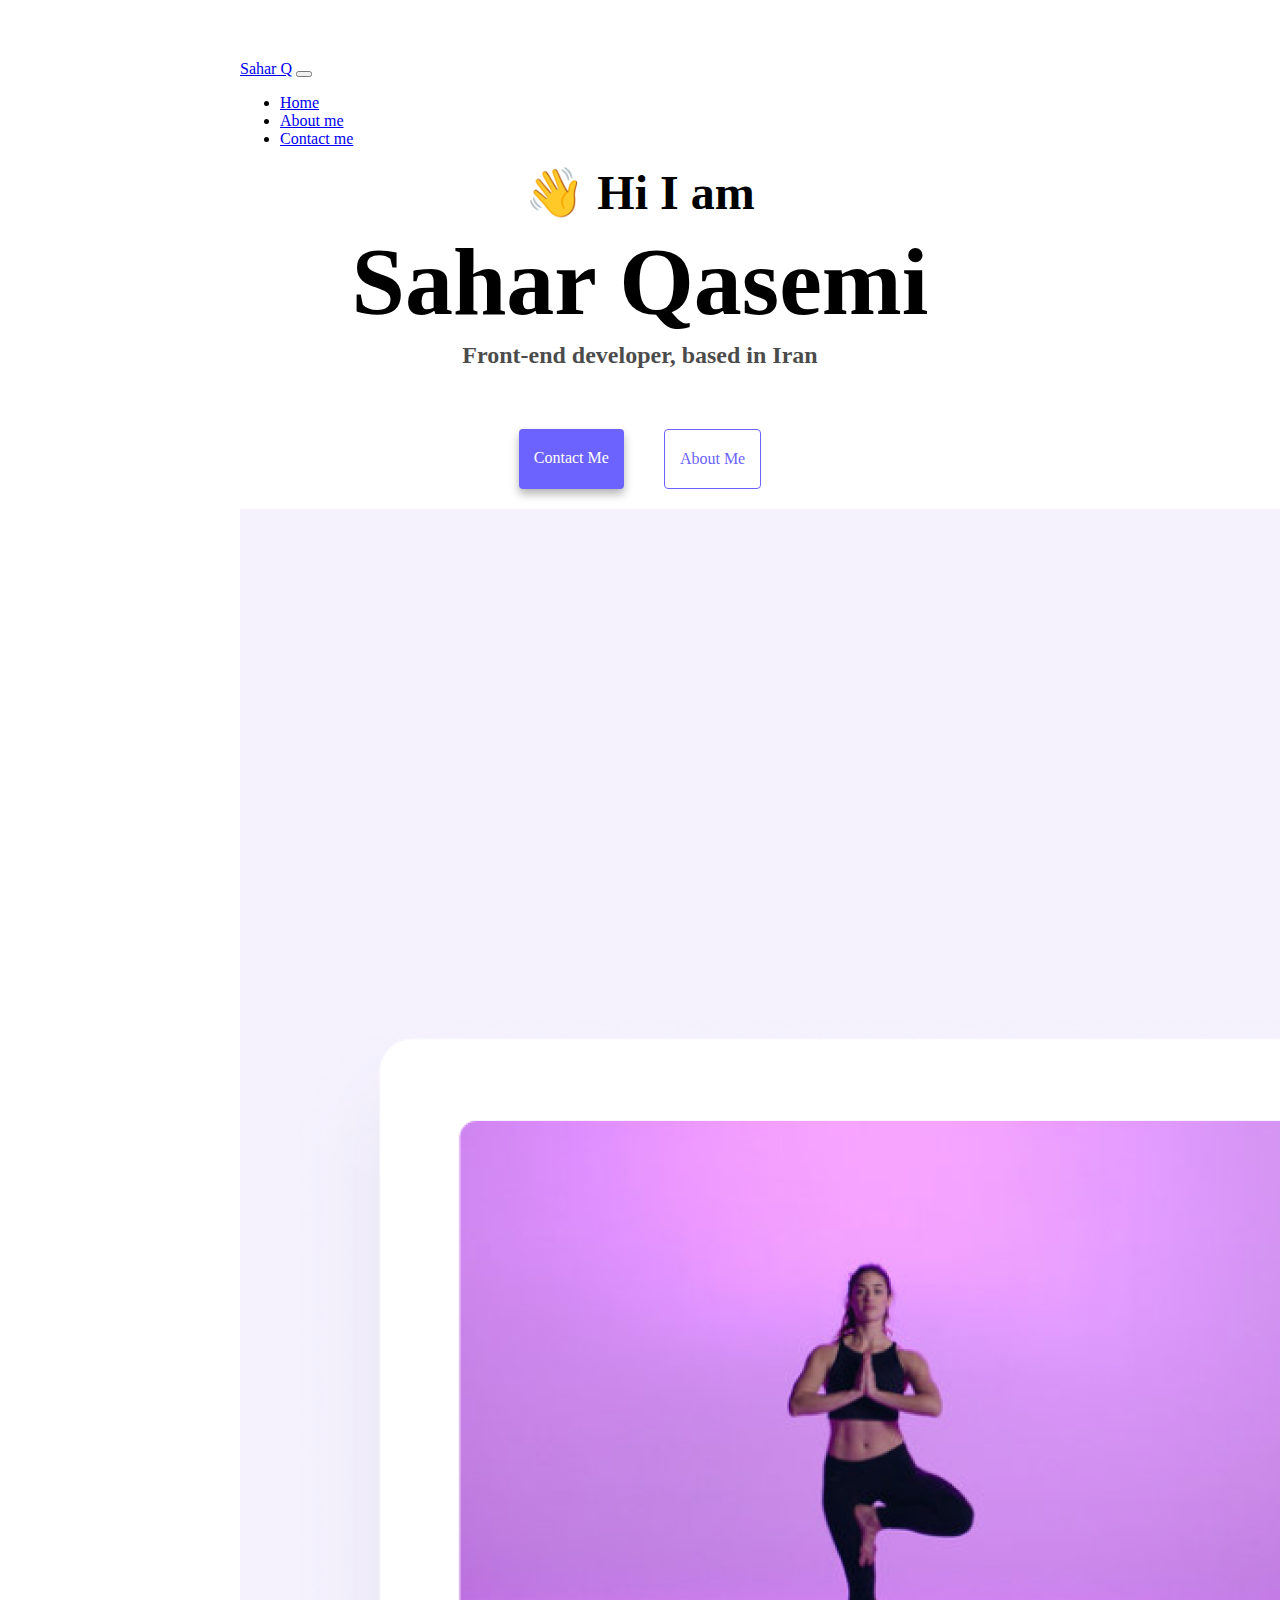
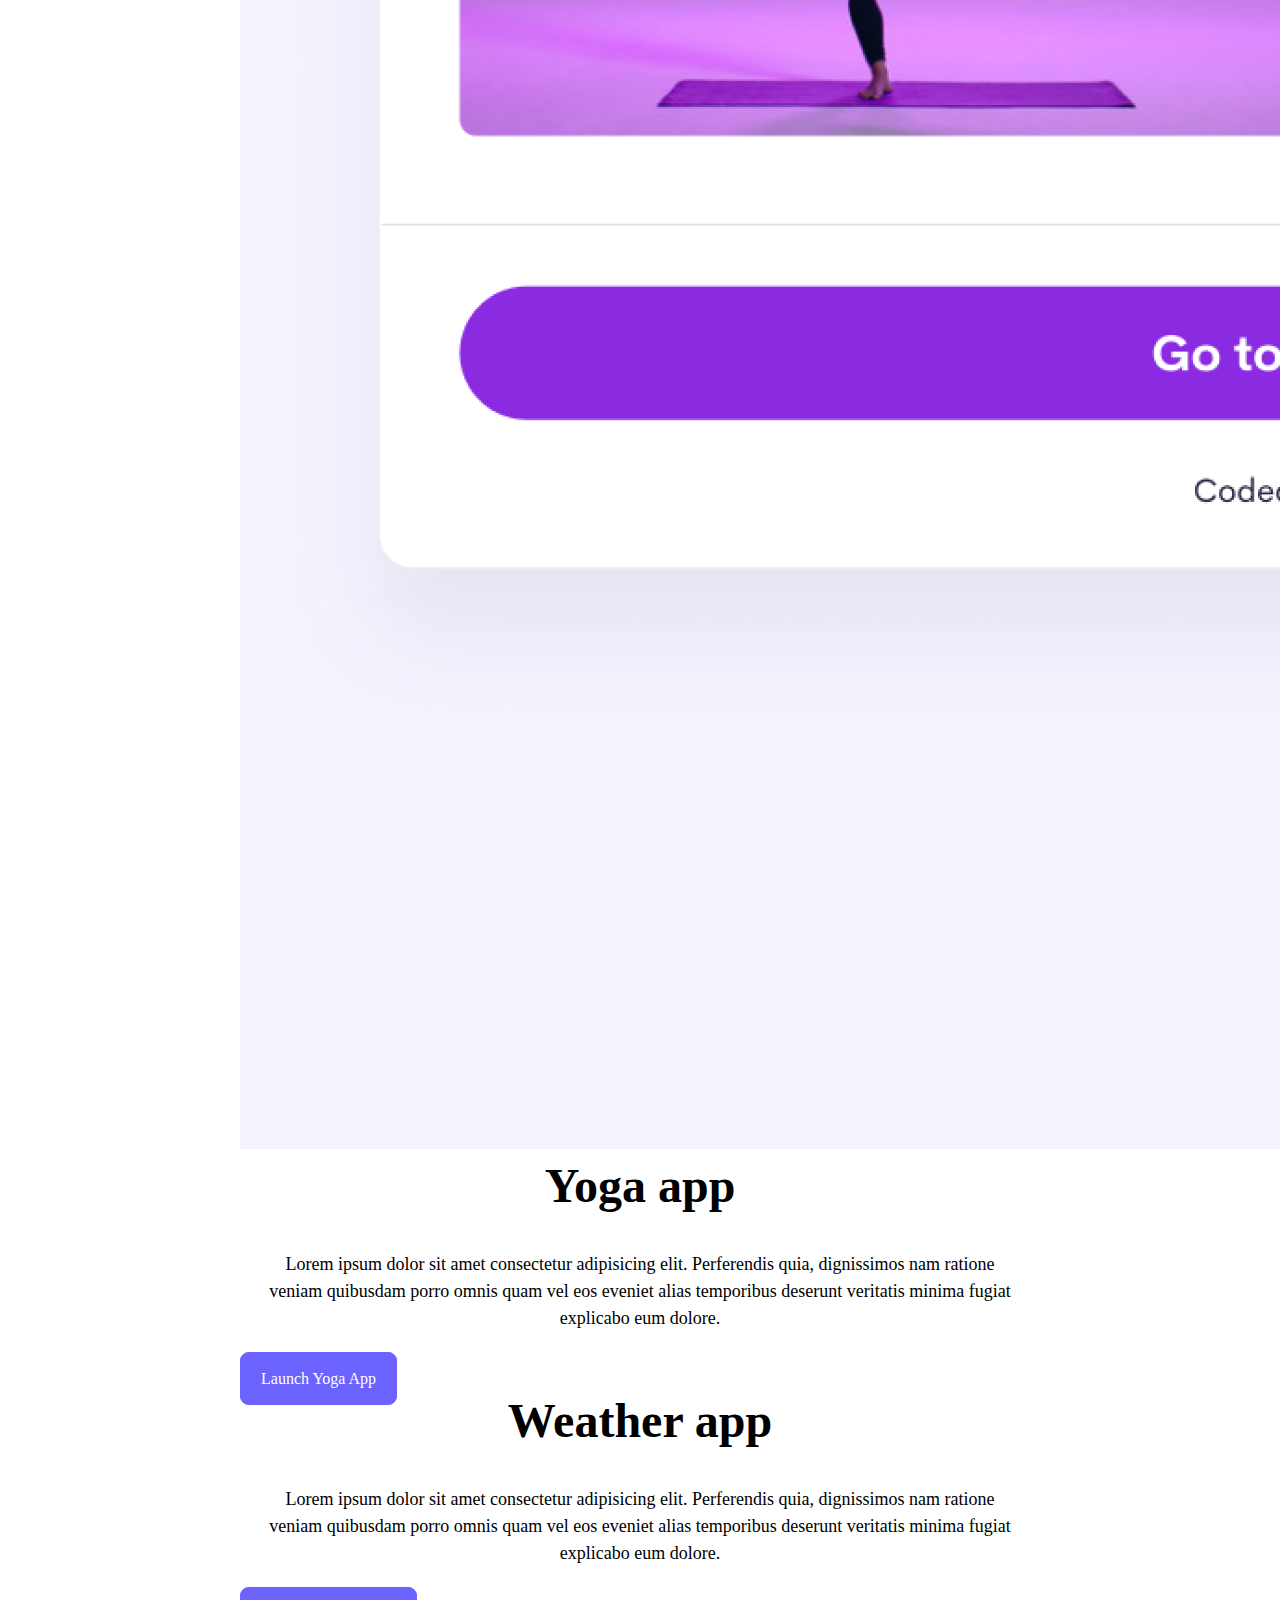
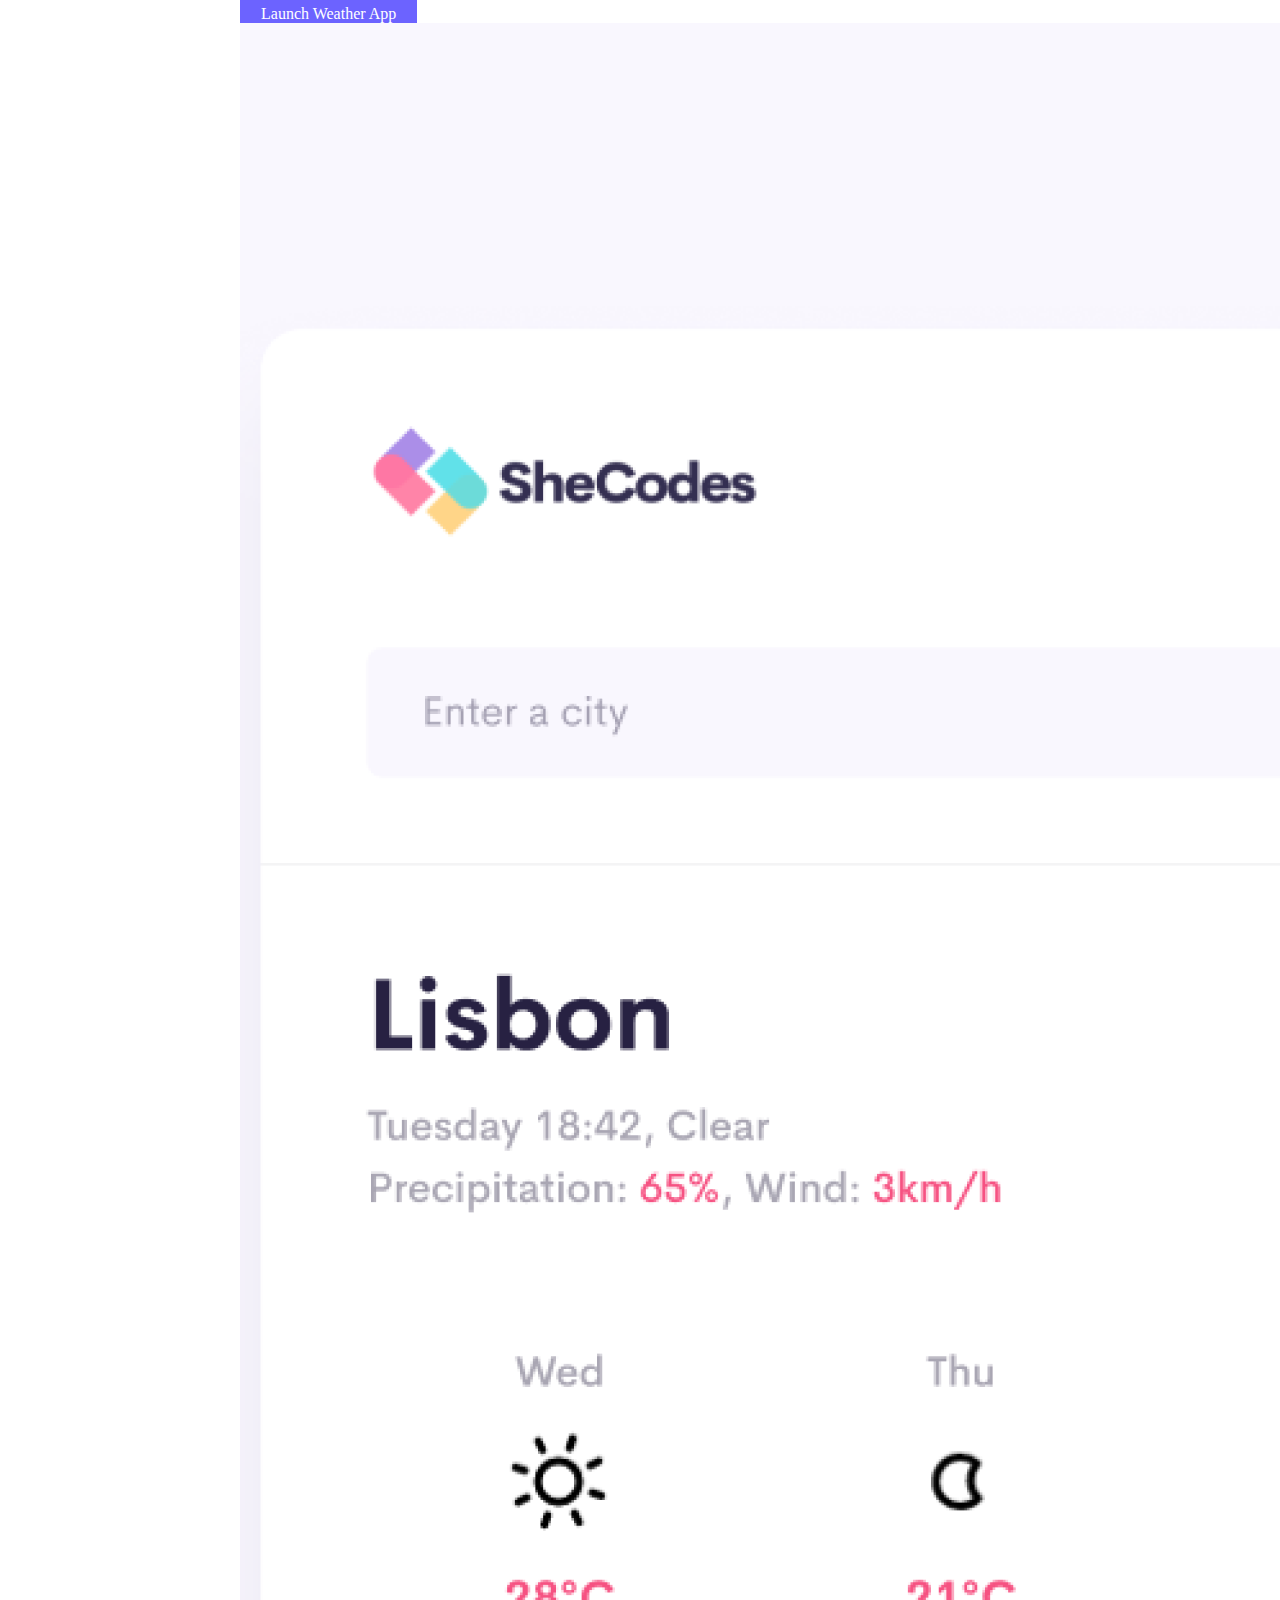
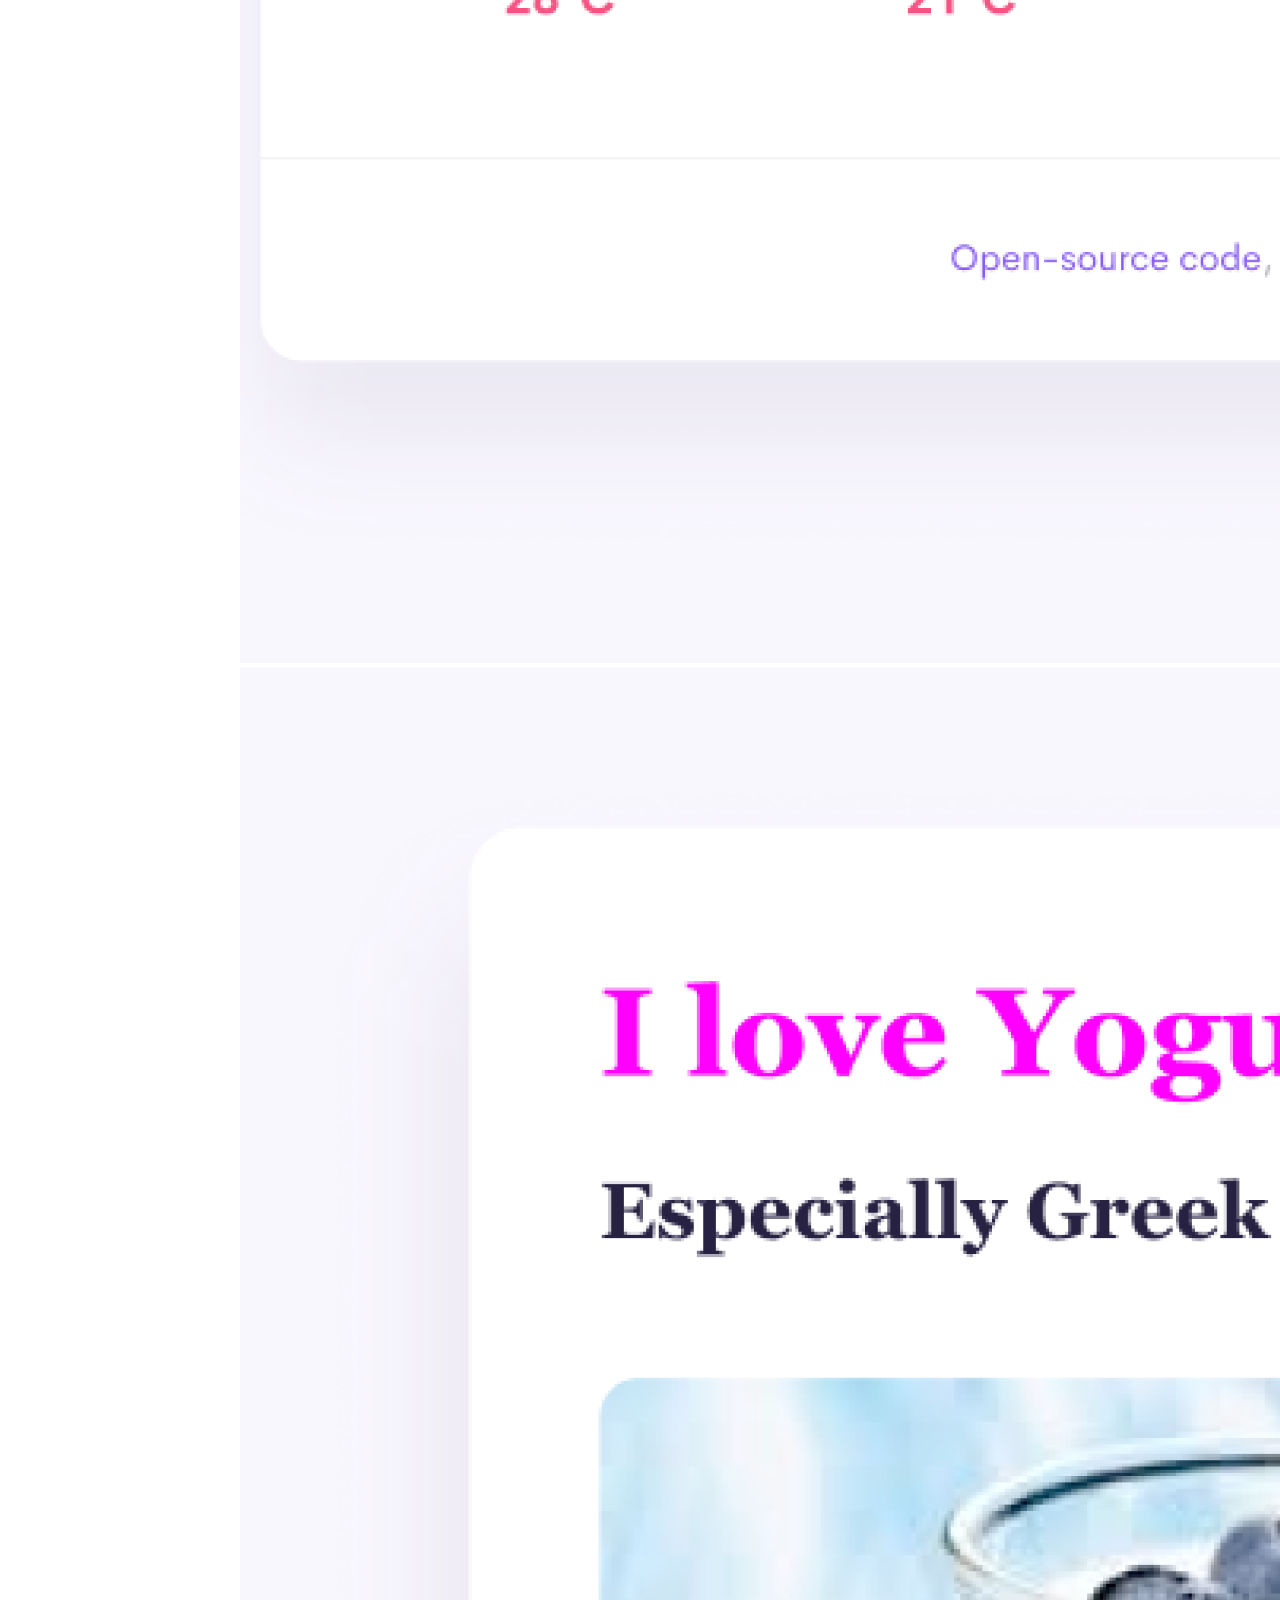
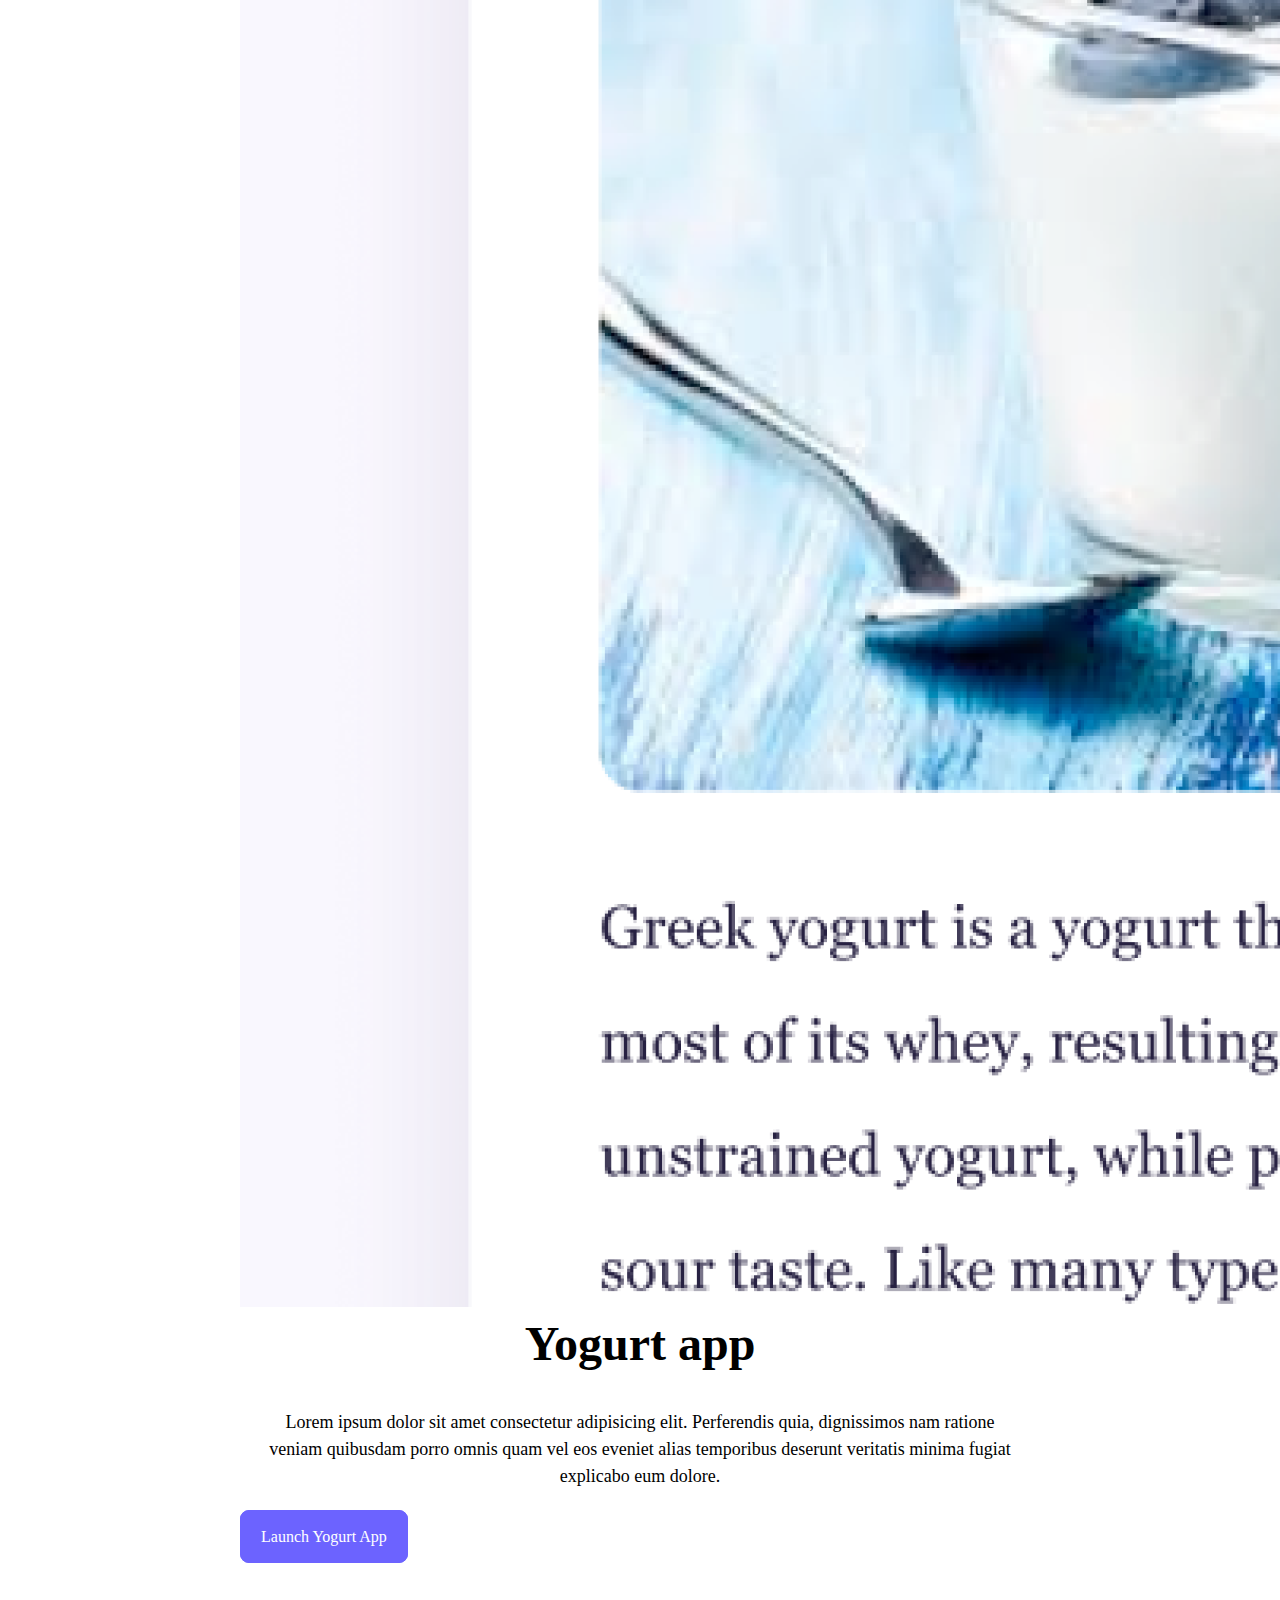
==== index.html @ ab19a379 "craete html and css pages" ====
<!DOCTYPE html>
<html lang="en">
  <head>
    <meta charset="UTF-8" />
    <meta http-equiv="X-UA-Compatible" content="IE=edge" />
    <meta name="viewport" content="width=device-width, initial-scale=1.0" />
    <title>[Your name]</title>
    <link
      href="https://cdn.jsdelivr.net/npm/bootstrap@5.3.0-alpha3/dist/css/bootstrap.min.css"
      rel="stylesheet"
      integrity="sha384-KK94CHFLLe+nY2dmCWGMq91rCGa5gtU4mk92HdvYe+M/SXH301p5ILy+dN9+nJOZ"
      crossorigin="anonymous"
    />
    <link rel="stylesheet" href="src/style.css" />
    <script src="https://cdn.jsdelivr.net/npm/bootstrap@5.3.0-alpha3/dist/js/bootstrap.bundle.min.js"></script>
  </head>
  <body>
    <nav class="navbar navbar-expand-lg navbar-light bg-light fixed-top">
      <div class="container">
        <a class="navbar-brand" href="index.html">Sahar Q</a>
        <button
          class="navbar-toggler"
          type="button"
          data-bs-toggle="collapse"
          data-bs-target="#navbarNav"
          aria-controls="navbarNav"
          aria-expanded="false"
          aria-label="Toggle navigation"
        >
          <span class="navbar-toggler-icon"></span>
        </button>
        <div class="collapse navbar-collapse" id="navbarNav">
          <ul class="navbar-nav">
            <li class="nav-item">
              <a class="nav-link active" aria-current="page" href="index.html"
                >Home</a
              >
            </li>
            <li class="nav-item">
              <a class="nav-link" href="about.html">About me</a>
            </li>
            <li class="nav-item">
              <a class="nav-link" href="about.html#contact">Contact me</a>
            </li>
          </ul>
        </div>
      </div>
    </nav>
    <h2>👋 Hi I am</h2>
    <h1>Sahar Qasemi</h1>
    <h3>Front-end developer, based in Iran</h3>
    <div class="navigation-links mb-4">
      <a href="about.html#contact" class="contact-link">Contact me</a>
      <a href="about.html" class="about-link">About me</a>
    </div>
    <div class="container">
      <div class="row">
        <div class="col-md-6">
          <img src="images/yoga.png" class="img-fluid rounded" />
        </div>
        <div class="col-md-6">
          <h2 class="mb-3">Yoga app</h2>
          <p class="text-justify">
            Lorem ipsum dolor sit amet consectetur adipisicing elit. Perferendis
            quia, dignissimos nam ratione veniam quibusdam porro omnis quam vel
            eos eveniet alias temporibus deserunt veritatis minima fugiat
            explicabo eum dolore.
          </p>
          <div class="mt-2">
            <a href="#" class="primary-link app-link">Launch Yoga App</a>
          </div>
        </div>
      </div>
      <div class="row mt-5">
        <div class="col-md-6">
          <h2 class="mb-3">Weather app</h2>
          <p class="text-justify">
            Lorem ipsum dolor sit amet consectetur adipisicing elit. Perferendis
            quia, dignissimos nam ratione veniam quibusdam porro omnis quam vel
            eos eveniet alias temporibus deserunt veritatis minima fugiat
            explicabo eum dolore.
          </p>
          <div class="mb-5 mt-5">
            <a href="#" class="primary-link app-link">Launch Weather App</a>
          </div>
        </div>
        <div class="col-md-6">
          <img src="images/weather.png" class="img-fluid rounded" />
        </div>
      </div>
      <div class="row mt-5">
        <div class="col-md-6">
          <img src="images/yogurt.png" class="img-fluid rounded mb-3" />
        </div>
        <div class="col-md-6">
          <h2 class="mb-2">Yogurt app</h2>
          <p class="text-justify">
            Lorem ipsum dolor sit amet consectetur adipisicing elit. Perferendis
            quia, dignissimos nam ratione veniam quibusdam porro omnis quam vel
            eos eveniet alias temporibus deserunt veritatis minima fugiat
            explicabo eum dolore.
          </p>
          <div class="mt-2">
            <a href="#" class="primary-link app-link">Launch Yogurt App</a>
          </div>
        </div>
      </div>
    </div>
  </body>
</html>
---- src/style.css ----
:root {
  --primary-color: #6c63ff;
  --secondary-color: #f5f2fe;
  --box-shadow: 0 5px 10px rgba(0, 0, 0, 0.3);
  --border: 1px solid #6c63ff;
}

body {
  margin: 60px auto;
  max-width: 800px;
}

h1,
h2,
h3 {
  text-align: center;
  margin: 5px;
}

h1 {
  font-size: 96px;
}

h2 {
  font-size: 48px;
}

h3 {
  font-size: 24px;
  opacity: 0.7;
}

p {
  /* background: var(--secondary-color); */
  padding: 20px;
  border-radius: 4px;
  font-size: 18px;
  line-height: 1.5;
  text-align: center;
}

.navigation-links {
  display: flex;
  margin-top: 40px;
  justify-content: center;
}

.navigation-links a {
  margin: 20px;
  border-radius: 4px;
  padding: 20px 15px;
  text-decoration: none;
  text-transform: capitalize;
}

.contact-link {
  background: var(--primary-color);
  box-shadow: var(--box-shadow);
  color: white;
}
.contact-link:hover {
  color: #6741d9;
}

.about-link {
  color: var(--primary-color);
  border: 1px solid var(--primary-color);
}

.homepage-link {
  color: var(--primary-color);
  text-align: center;
  display: block;
}

.about-paragraphs {
  display: flex;
  margin: 30px 0;
}

.about-paragraphs p {
  margin: 10px;
}

.email-link {
  display: flex;
  justify-content: center;
  color: var(--primary-color);
  font-size: 28px;
  text-decoration: none;
}

.email-link:hover {
  text-decoration: underline;
}

.app-link {
  background-color: var(--primary-color);
  border: var(--border);
  border-radius: 9px;
  color: #fff;
  padding: 17px 20px;
  text-decoration: none;
}
.app-link:hover {
  color: #6741d9;
}
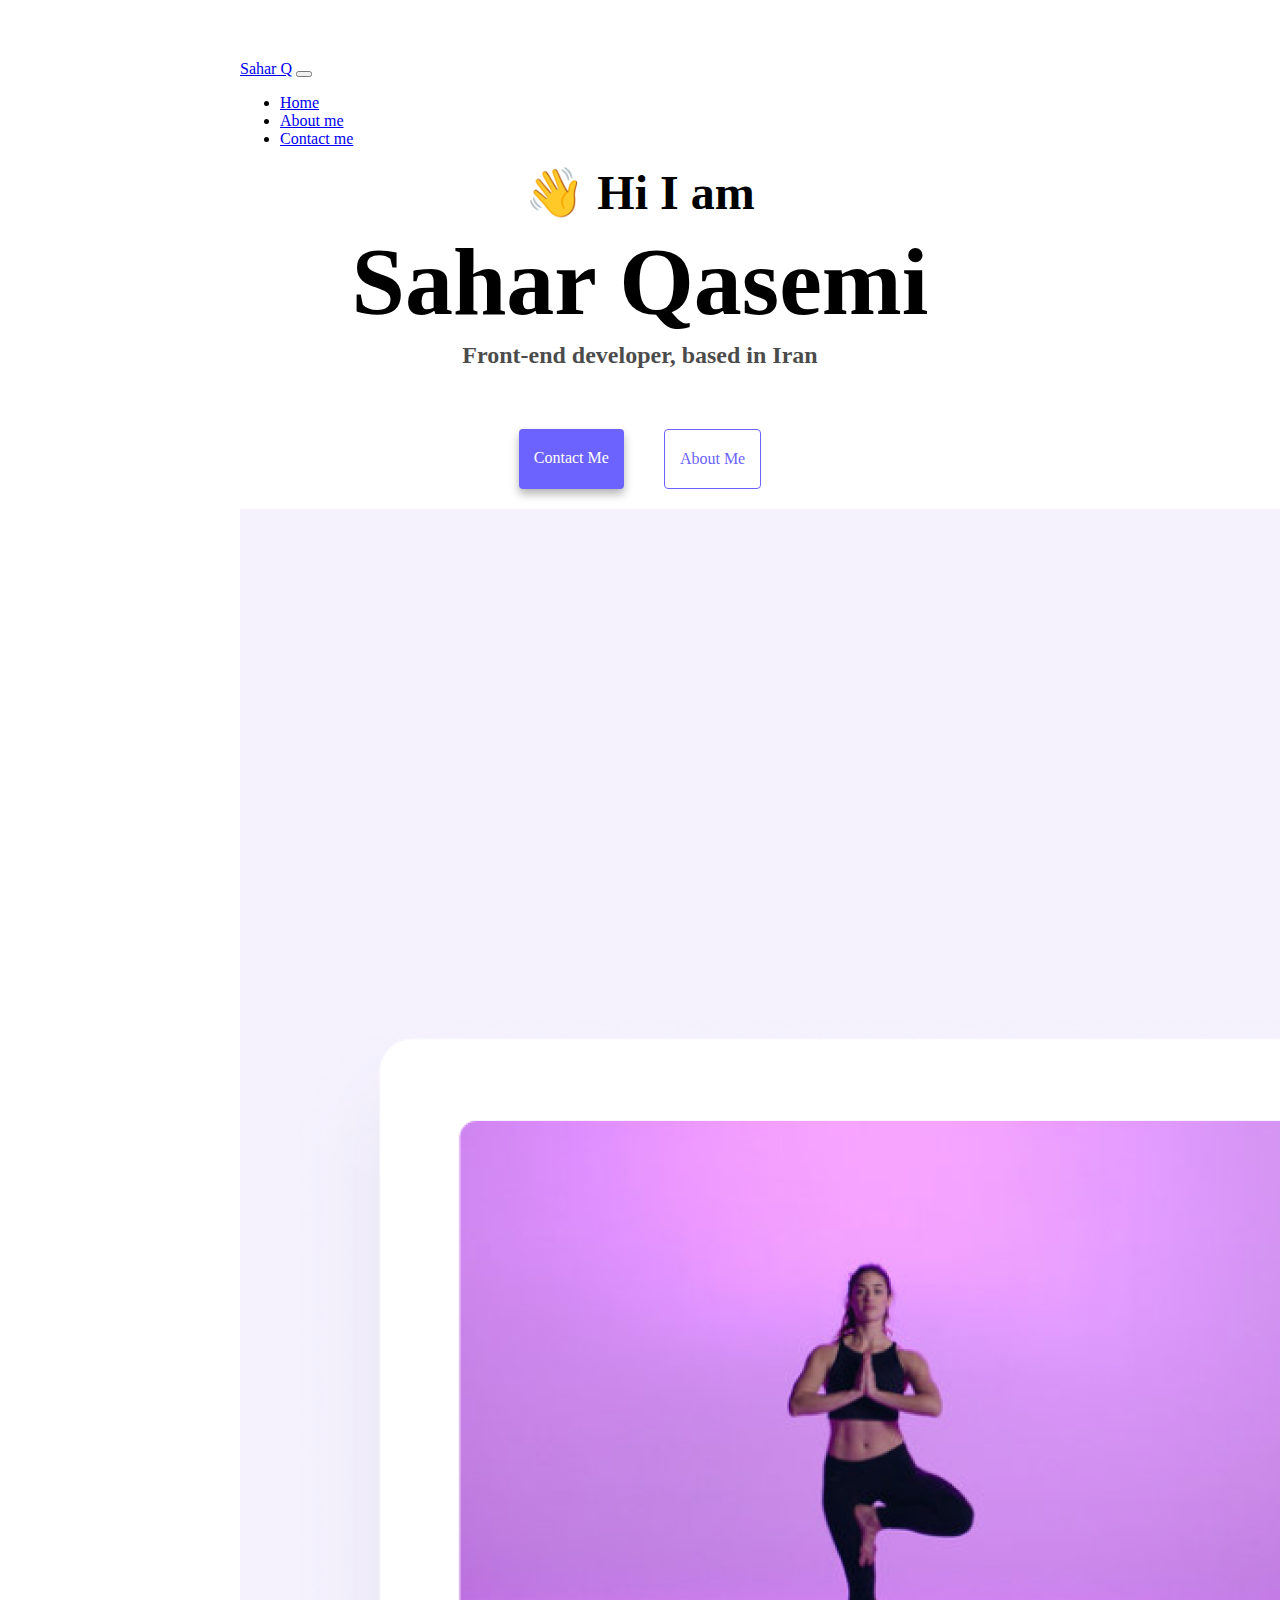
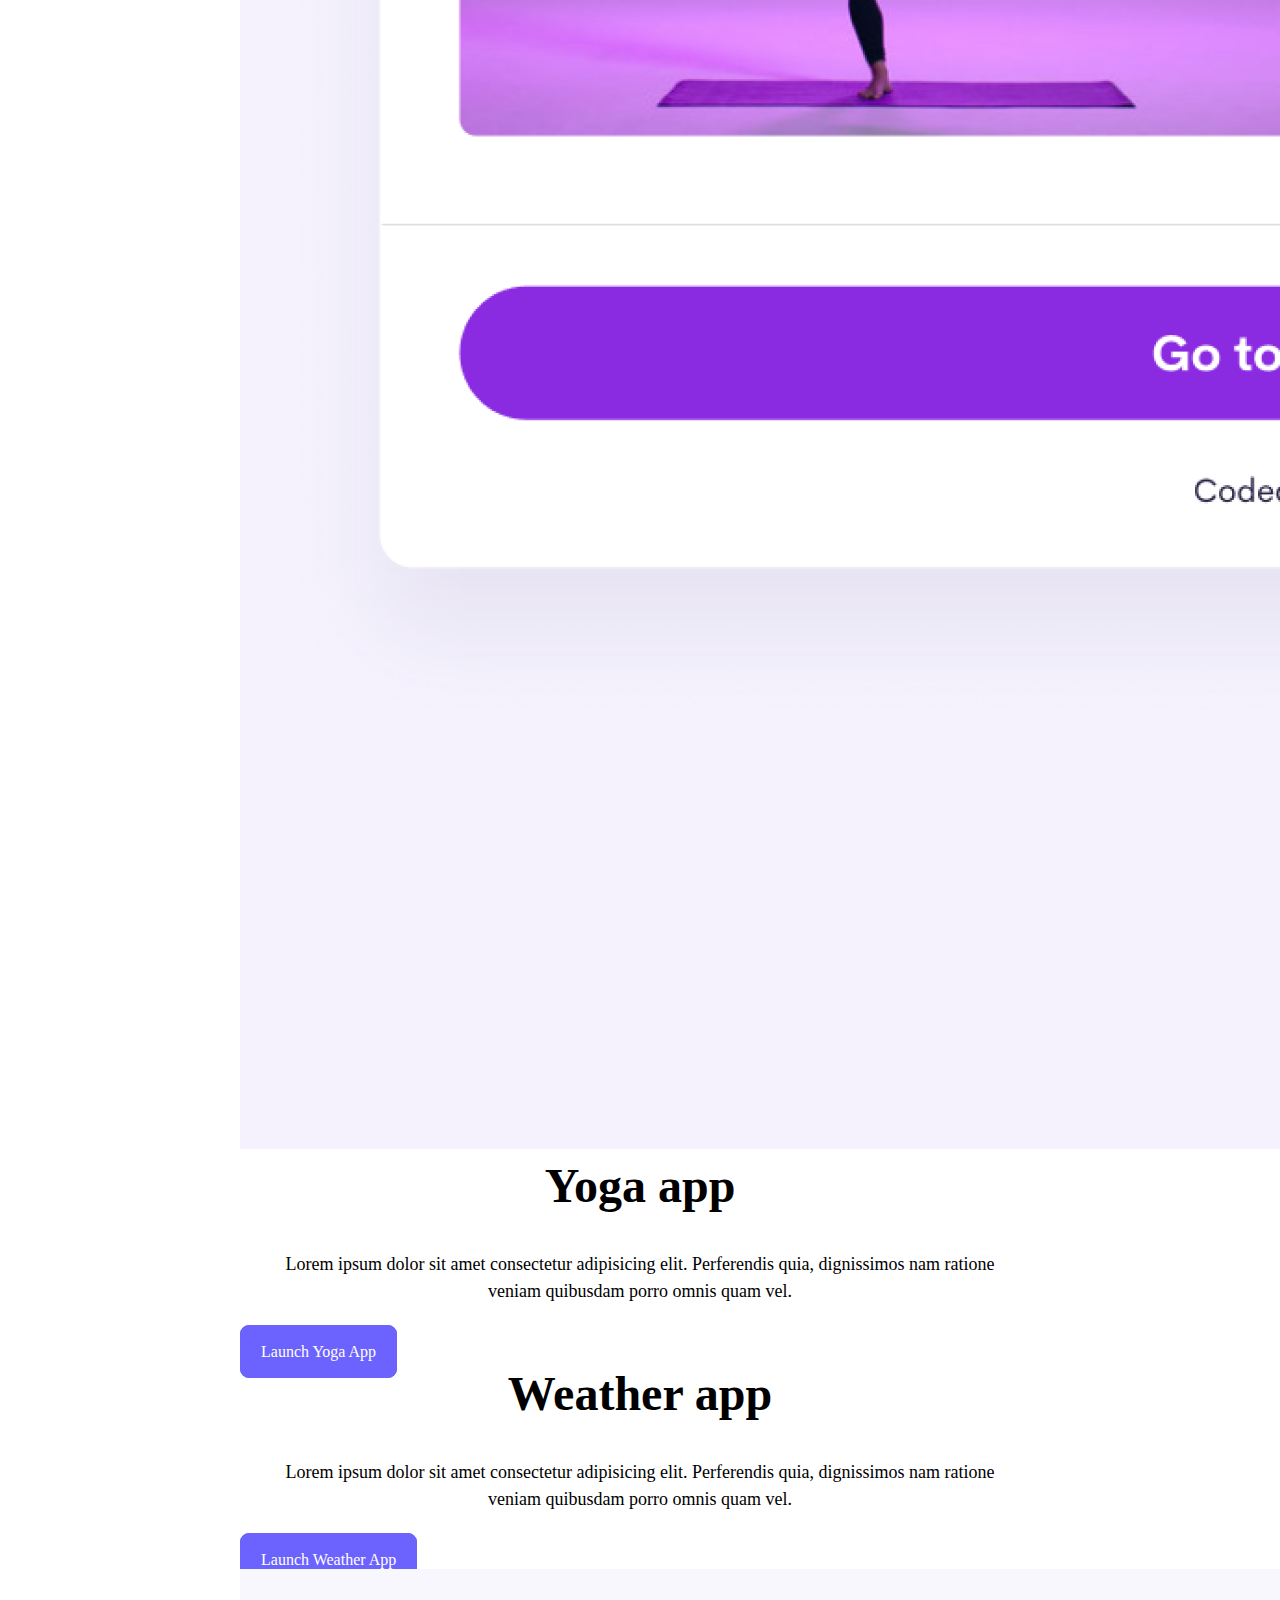
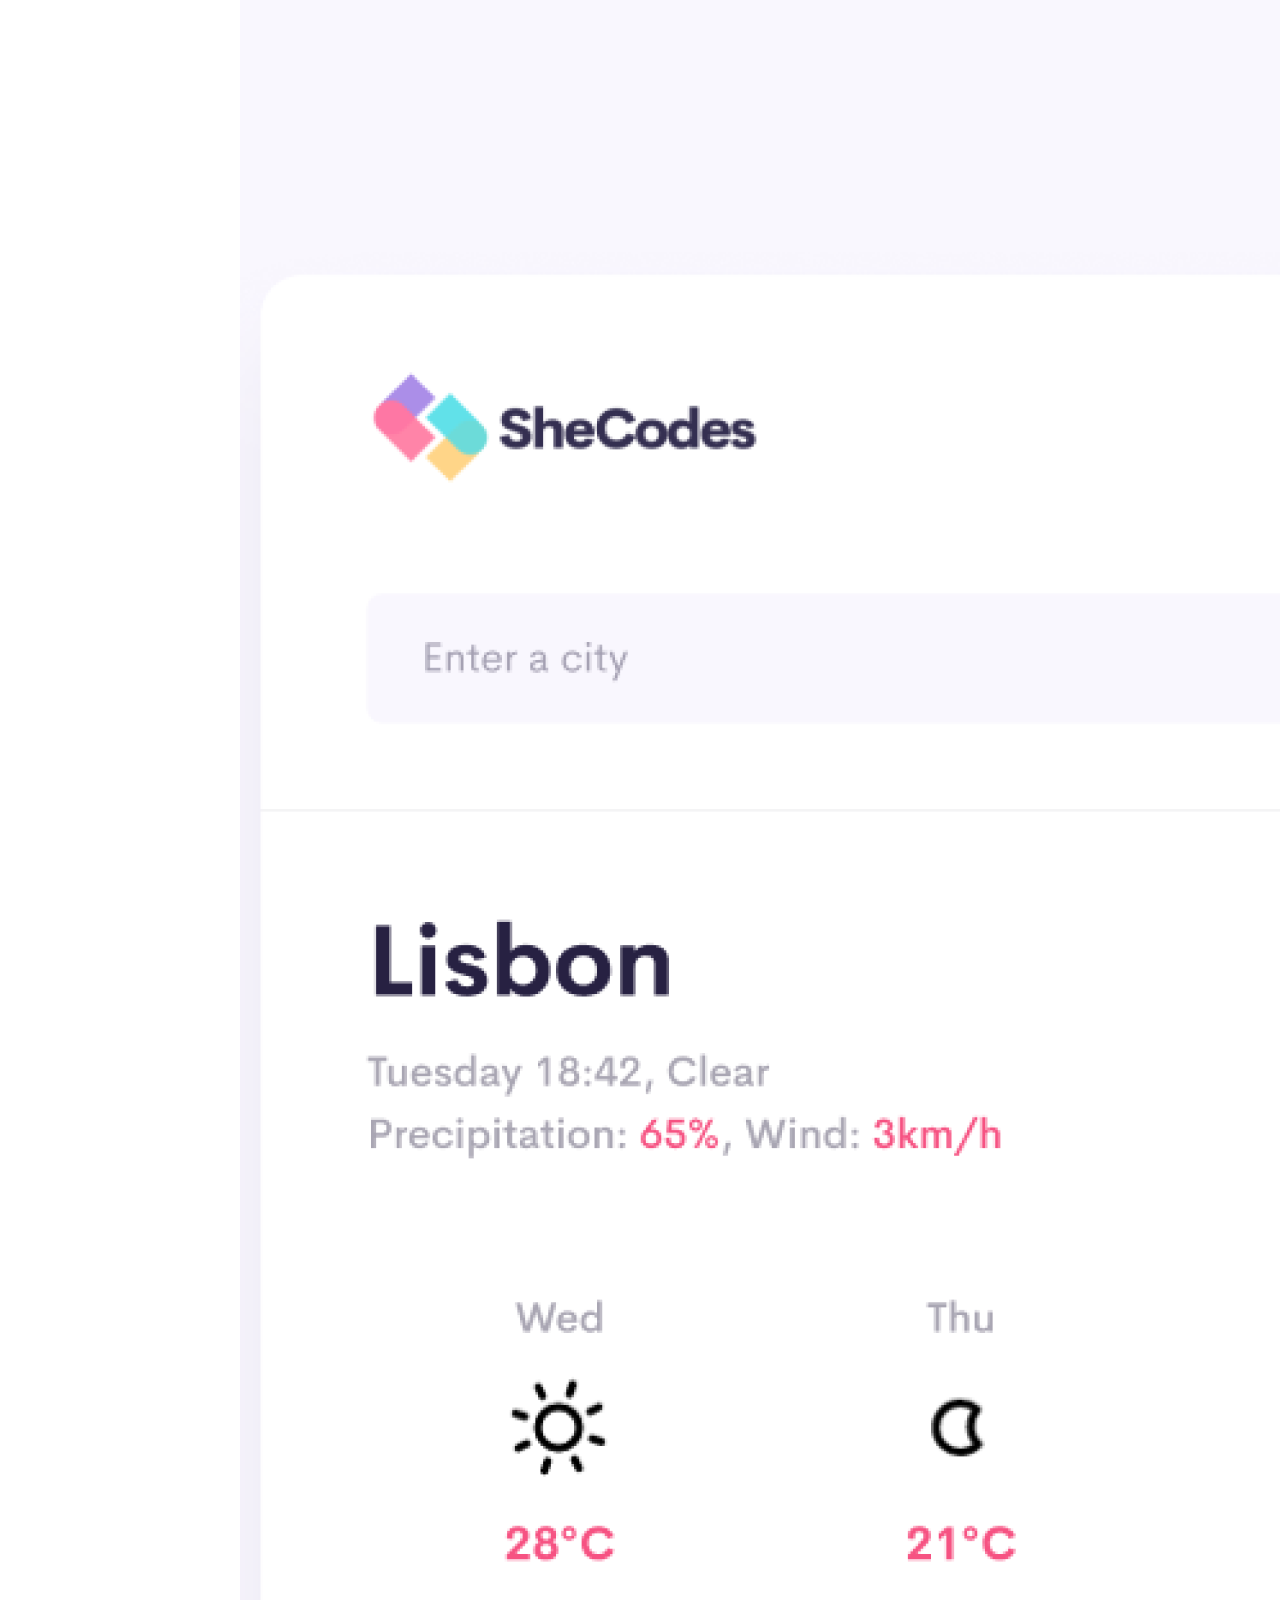
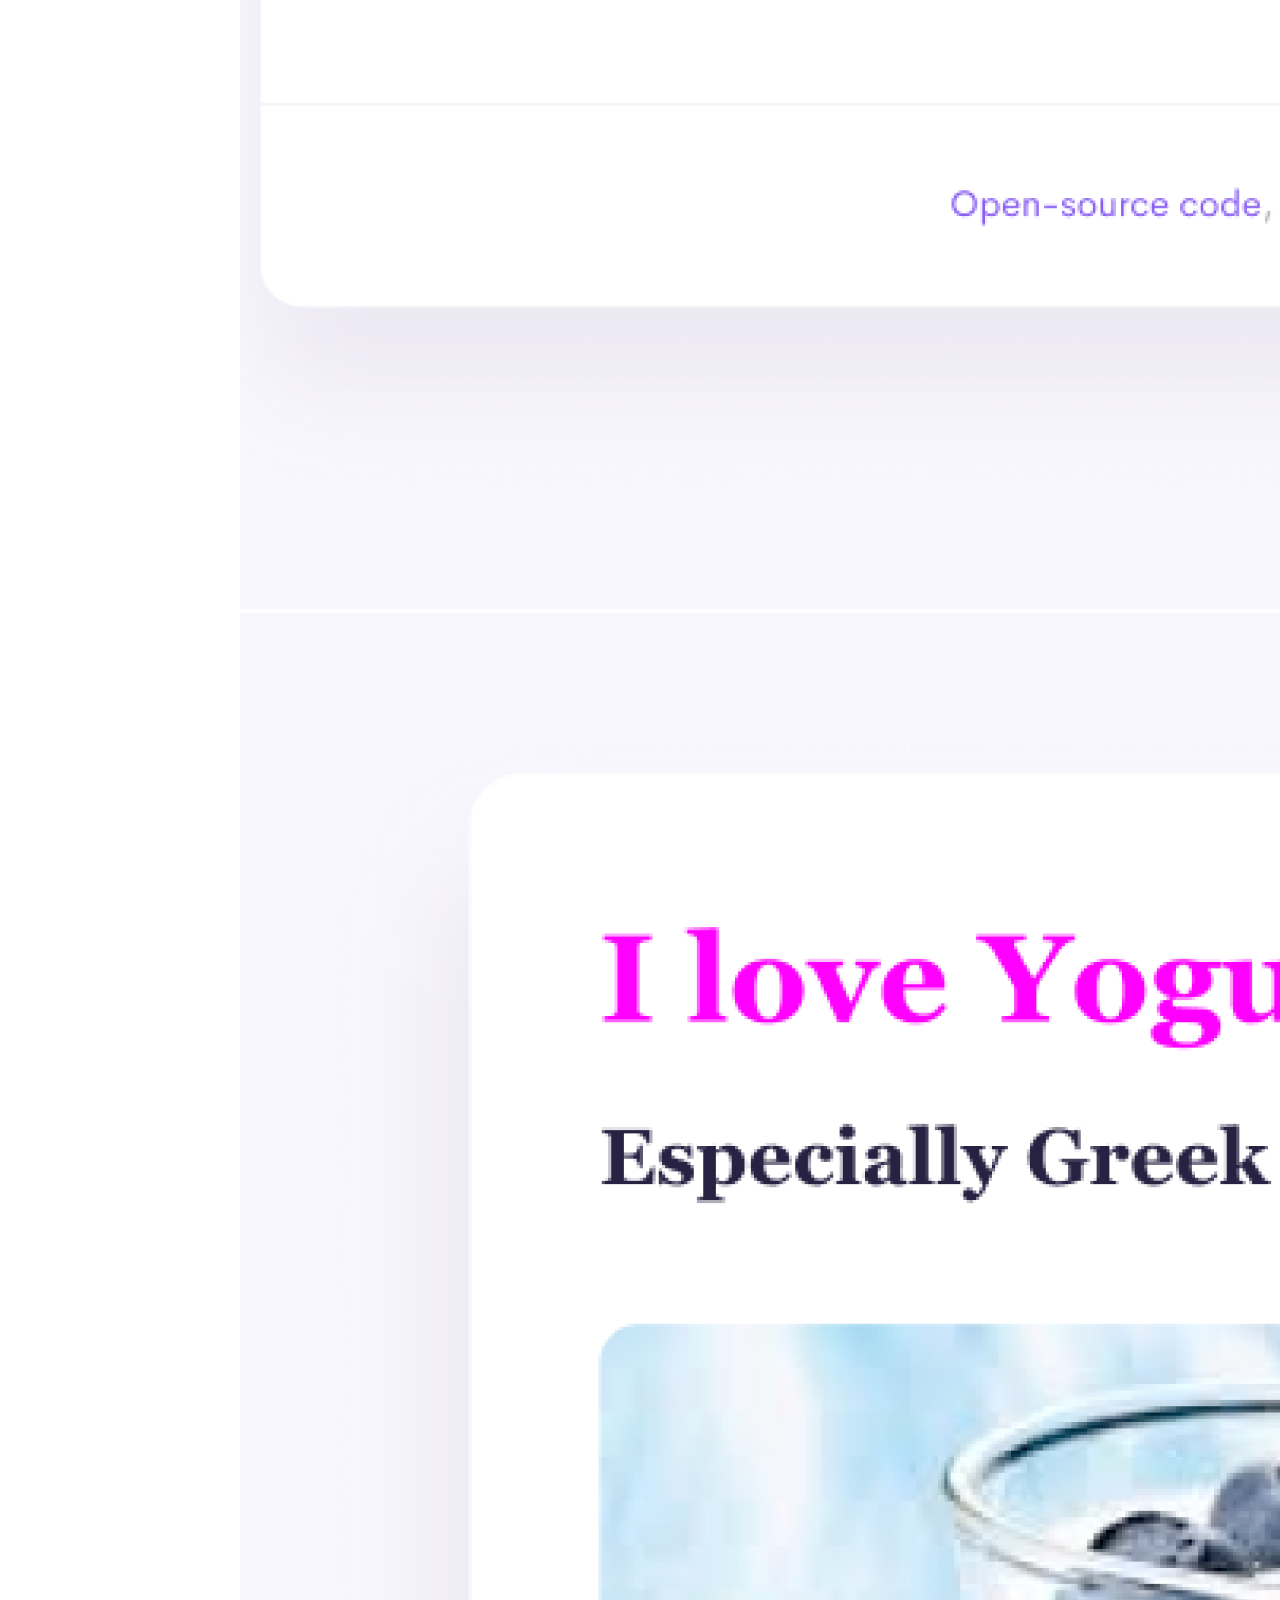
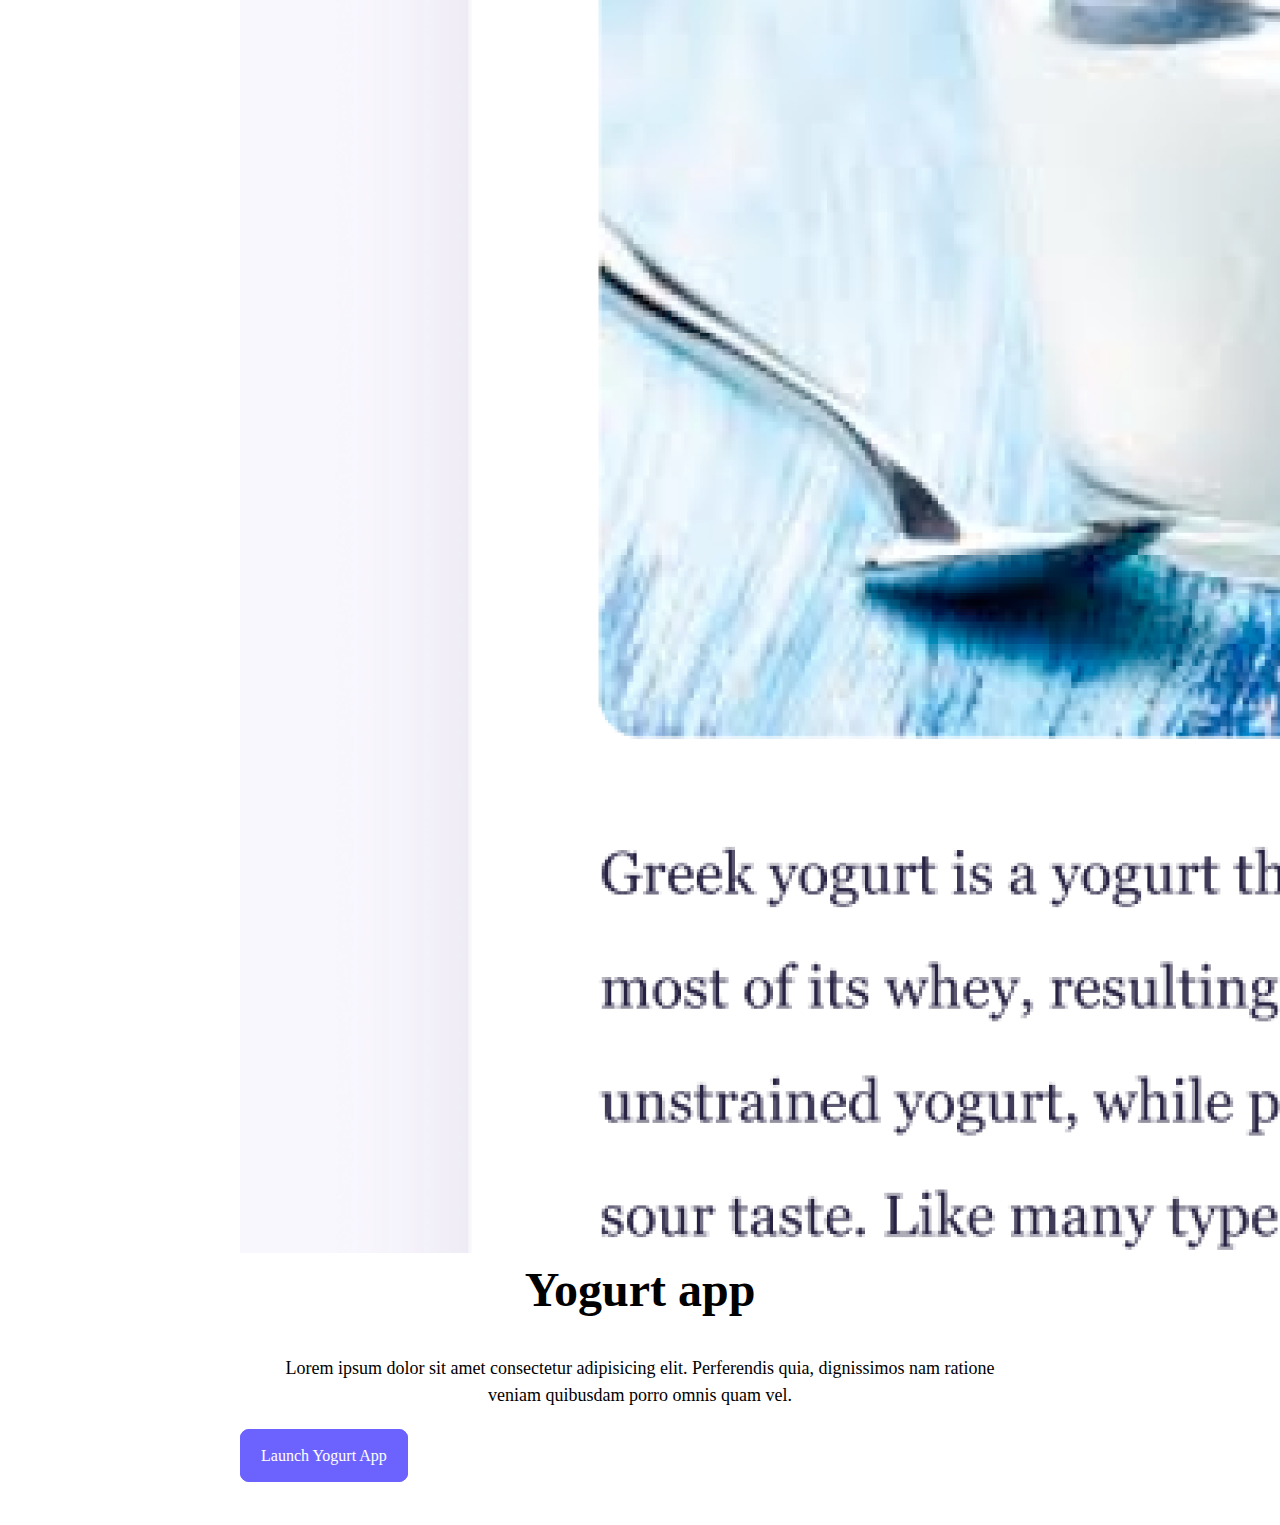
==== commit 67ed5593: "change codes for SEO" ====
--- a/index.html
+++ b/index.html
@@ -4,15 +4,19 @@
     <meta charset="UTF-8" />
     <meta http-equiv="X-UA-Compatible" content="IE=edge" />
     <meta name="viewport" content="width=device-width, initial-scale=1.0" />
-    <title>[Your name]</title>
+    <meta
+      name="description"
+      content="Introduce the newly built user-friendly, responsive, consistent Apps"
+    />
+    <title>Front-end Developer Sahar.Q - saharweb.top</title>
     <link
       href="https://cdn.jsdelivr.net/npm/bootstrap@5.3.0-alpha3/dist/css/bootstrap.min.css"
       rel="stylesheet"
       integrity="sha384-KK94CHFLLe+nY2dmCWGMq91rCGa5gtU4mk92HdvYe+M/SXH301p5ILy+dN9+nJOZ"
       crossorigin="anonymous"
     />
+    <script src="https://cdn.jsdelivr.net/npm/bootstrap@5.3.0-alpha3/dist/js/bootstrap.bundle.min.js"></script>
     <link rel="stylesheet" href="src/style.css" />
-    <script src="https://cdn.jsdelivr.net/npm/bootstrap@5.3.0-alpha3/dist/js/bootstrap.bundle.min.js"></script>
   </head>
   <body>
     <nav class="navbar navbar-expand-lg navbar-light bg-light fixed-top">
@@ -55,16 +59,18 @@
     </div>
     <div class="container">
       <div class="row">
-        <div class="col-md-6">
-          <img src="images/yoga.png" class="img-fluid rounded" />
+        <div class="col-sm-6">
+          <img
+            src="images/yoga.png"
+            class="img-fluid rounded"
+            alt="yoga exercise photo"
+          />
         </div>
-        <div class="col-md-6">
+        <div class="col-sm-6">
           <h2 class="mb-3">Yoga app</h2>
           <p class="text-justify">
             Lorem ipsum dolor sit amet consectetur adipisicing elit. Perferendis
-            quia, dignissimos nam ratione veniam quibusdam porro omnis quam vel
-            eos eveniet alias temporibus deserunt veritatis minima fugiat
-            explicabo eum dolore.
+            quia, dignissimos nam ratione veniam quibusdam porro omnis quam vel.
           </p>
           <div class="mt-2">
             <a href="#" class="primary-link app-link">Launch Yoga App</a>
@@ -72,33 +78,37 @@
         </div>
       </div>
       <div class="row mt-5">
-        <div class="col-md-6">
+        <div class="col-sm-6">
           <h2 class="mb-3">Weather app</h2>
           <p class="text-justify">
             Lorem ipsum dolor sit amet consectetur adipisicing elit. Perferendis
-            quia, dignissimos nam ratione veniam quibusdam porro omnis quam vel
-            eos eveniet alias temporibus deserunt veritatis minima fugiat
-            explicabo eum dolore.
+            quia, dignissimos nam ratione veniam quibusdam porro omnis quam vel.
           </p>
           <div class="mb-5 mt-5">
             <a href="#" class="primary-link app-link">Launch Weather App</a>
           </div>
         </div>
-        <div class="col-md-6">
-          <img src="images/weather.png" class="img-fluid rounded" />
+        <div class="col-sm-6">
+          <img
+            src="images/weather.png"
+            class="img-fluid rounded"
+            alt="weather app photo"
+          />
         </div>
       </div>
       <div class="row mt-5">
-        <div class="col-md-6">
-          <img src="images/yogurt.png" class="img-fluid rounded mb-3" />
+        <div class="col-sm-6">
+          <img
+            src="images/yogurt.png"
+            class="img-fluid rounded mb-3"
+            alt="a glass of yogurt photo"
+          />
         </div>
-        <div class="col-md-6">
+        <div class="col-sm-6">
           <h2 class="mb-2">Yogurt app</h2>
           <p class="text-justify">
             Lorem ipsum dolor sit amet consectetur adipisicing elit. Perferendis
-            quia, dignissimos nam ratione veniam quibusdam porro omnis quam vel
-            eos eveniet alias temporibus deserunt veritatis minima fugiat
-            explicabo eum dolore.
+            quia, dignissimos nam ratione veniam quibusdam porro omnis quam vel.
           </p>
           <div class="mt-2">
             <a href="#" class="primary-link app-link">Launch Yogurt App</a>
--- a/src/style.css
+++ b/src/style.css
@@ -19,6 +19,7 @@
 
 h1 {
   font-size: 96px;
+  margin-top: 0;
 }
 
 h2 {
@@ -105,3 +106,38 @@
 .app-link:hover {
   color: #6741d9;
 }
+
+@media (max-width: 800px) {
+  h1 {
+    font-size: 74px;
+  }
+  h2 {
+    font-size: 36px;
+  }
+  .app-link {
+    display: block;
+    width: 100%;
+    text-align: center;
+    padding: 15px 18px;
+  }
+  .col-md-4 {
+    margin-bottom: 30px;
+  }
+}
+@media (max-width: 450px) {
+  h1 {
+    font-size: 64px;
+  }
+  h2 {
+    font-size: 30px;
+  }
+  .app-link {
+    display: block;
+    width: 100%;
+    text-align: center;
+    padding: 14px 17px;
+  }
+  .col-md-4 {
+    margin-bottom: 25px;
+  }
+}
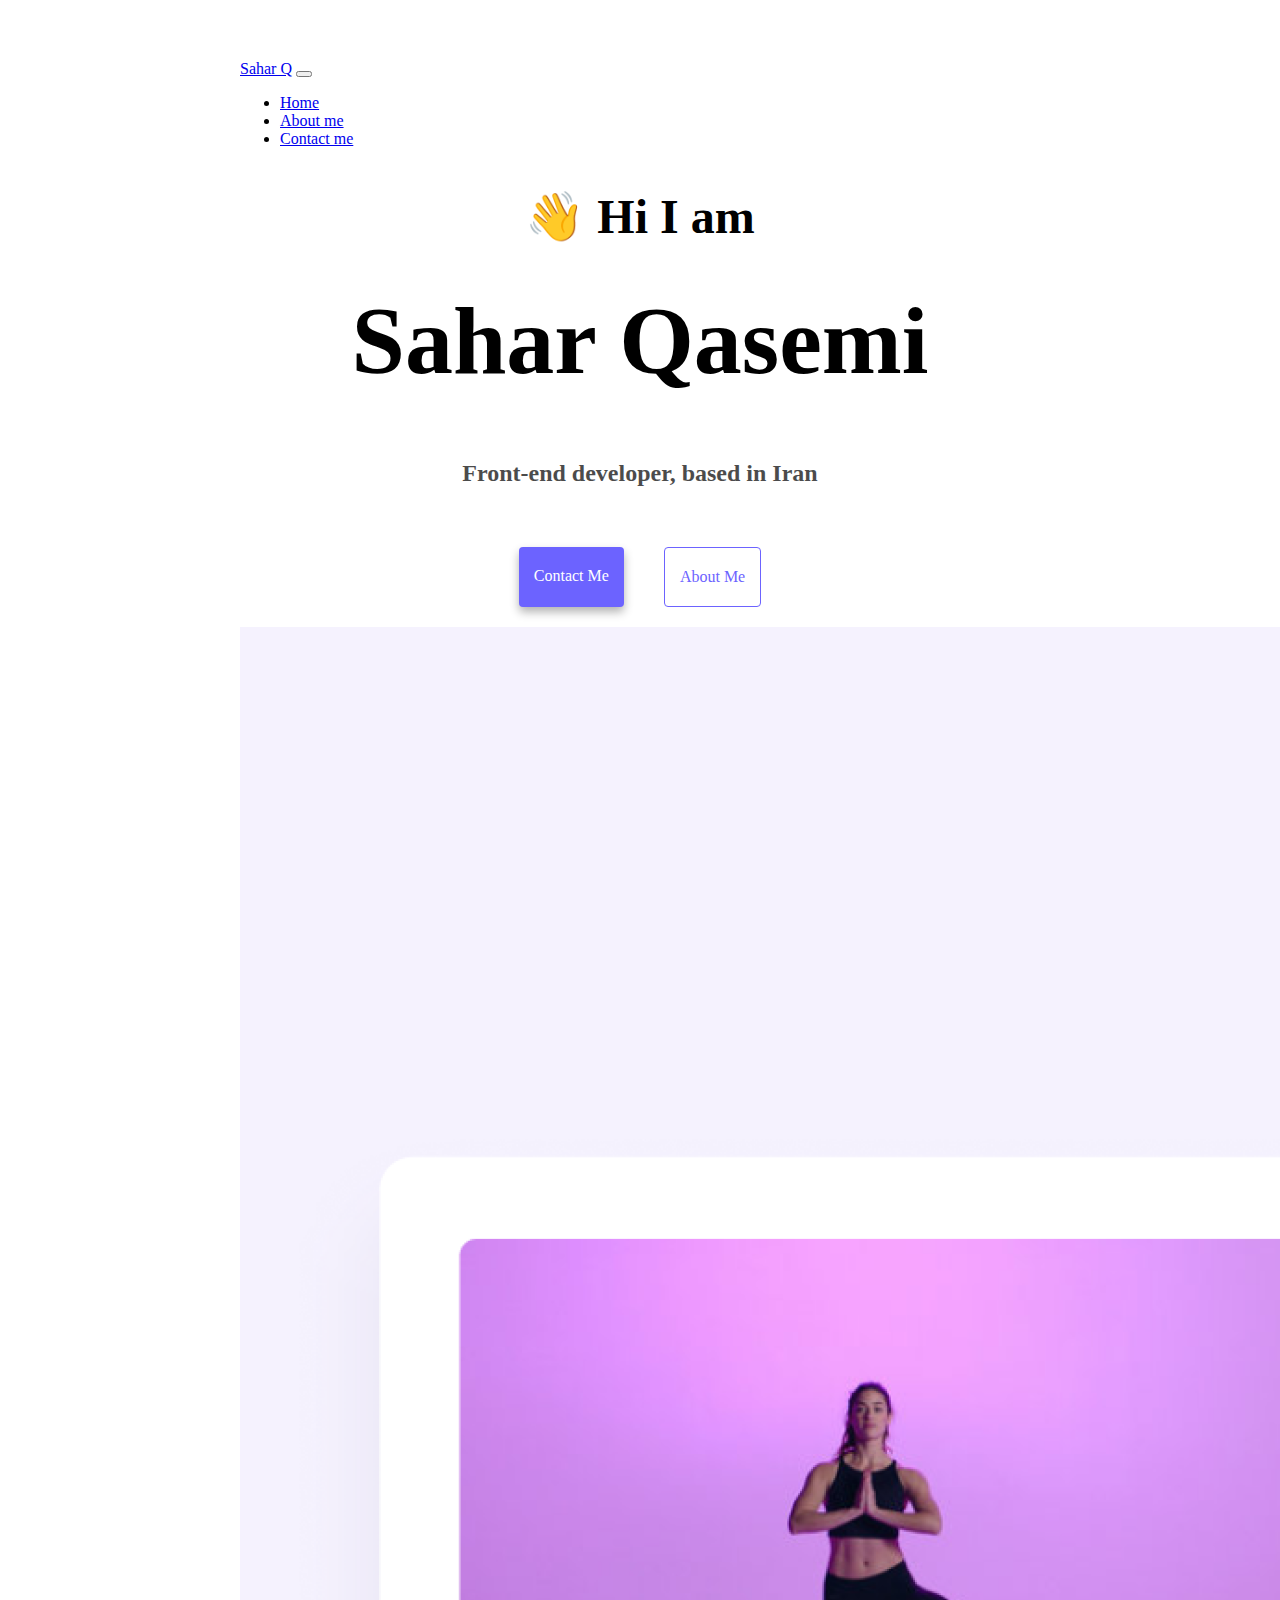
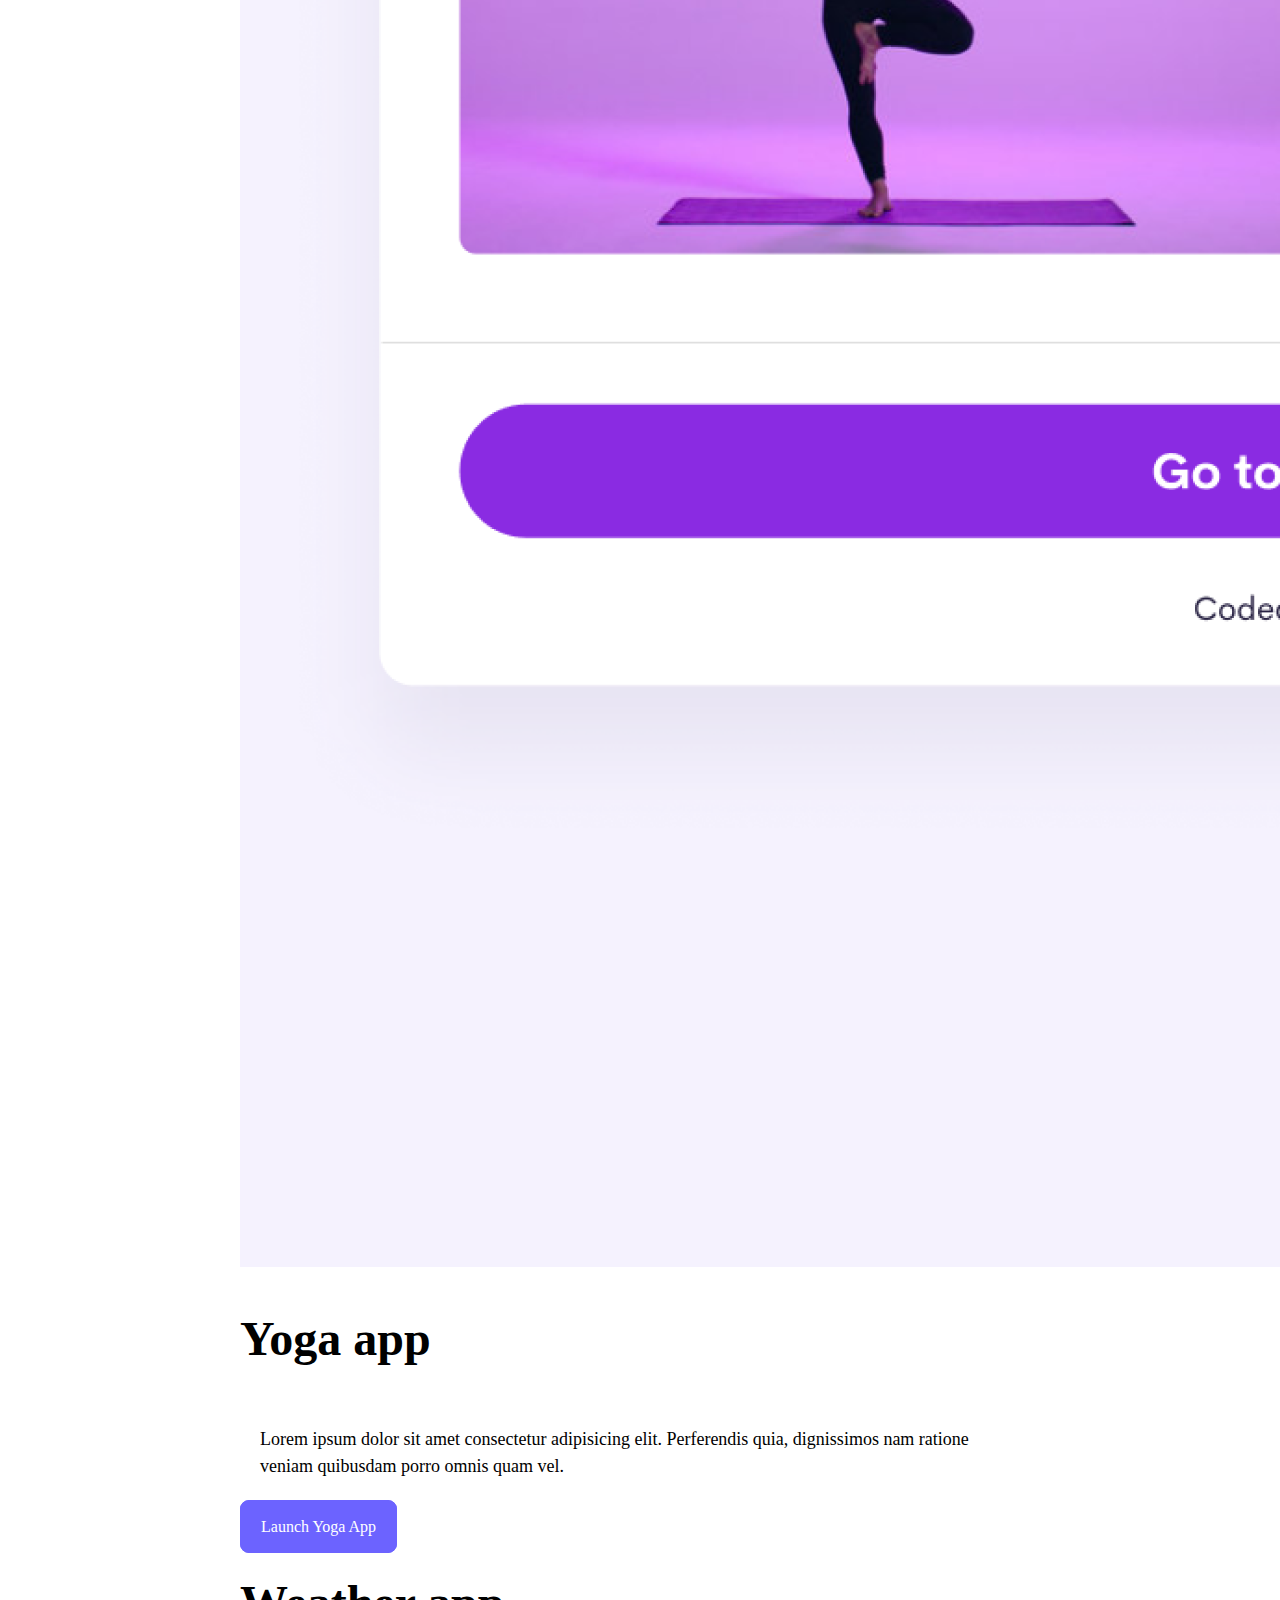
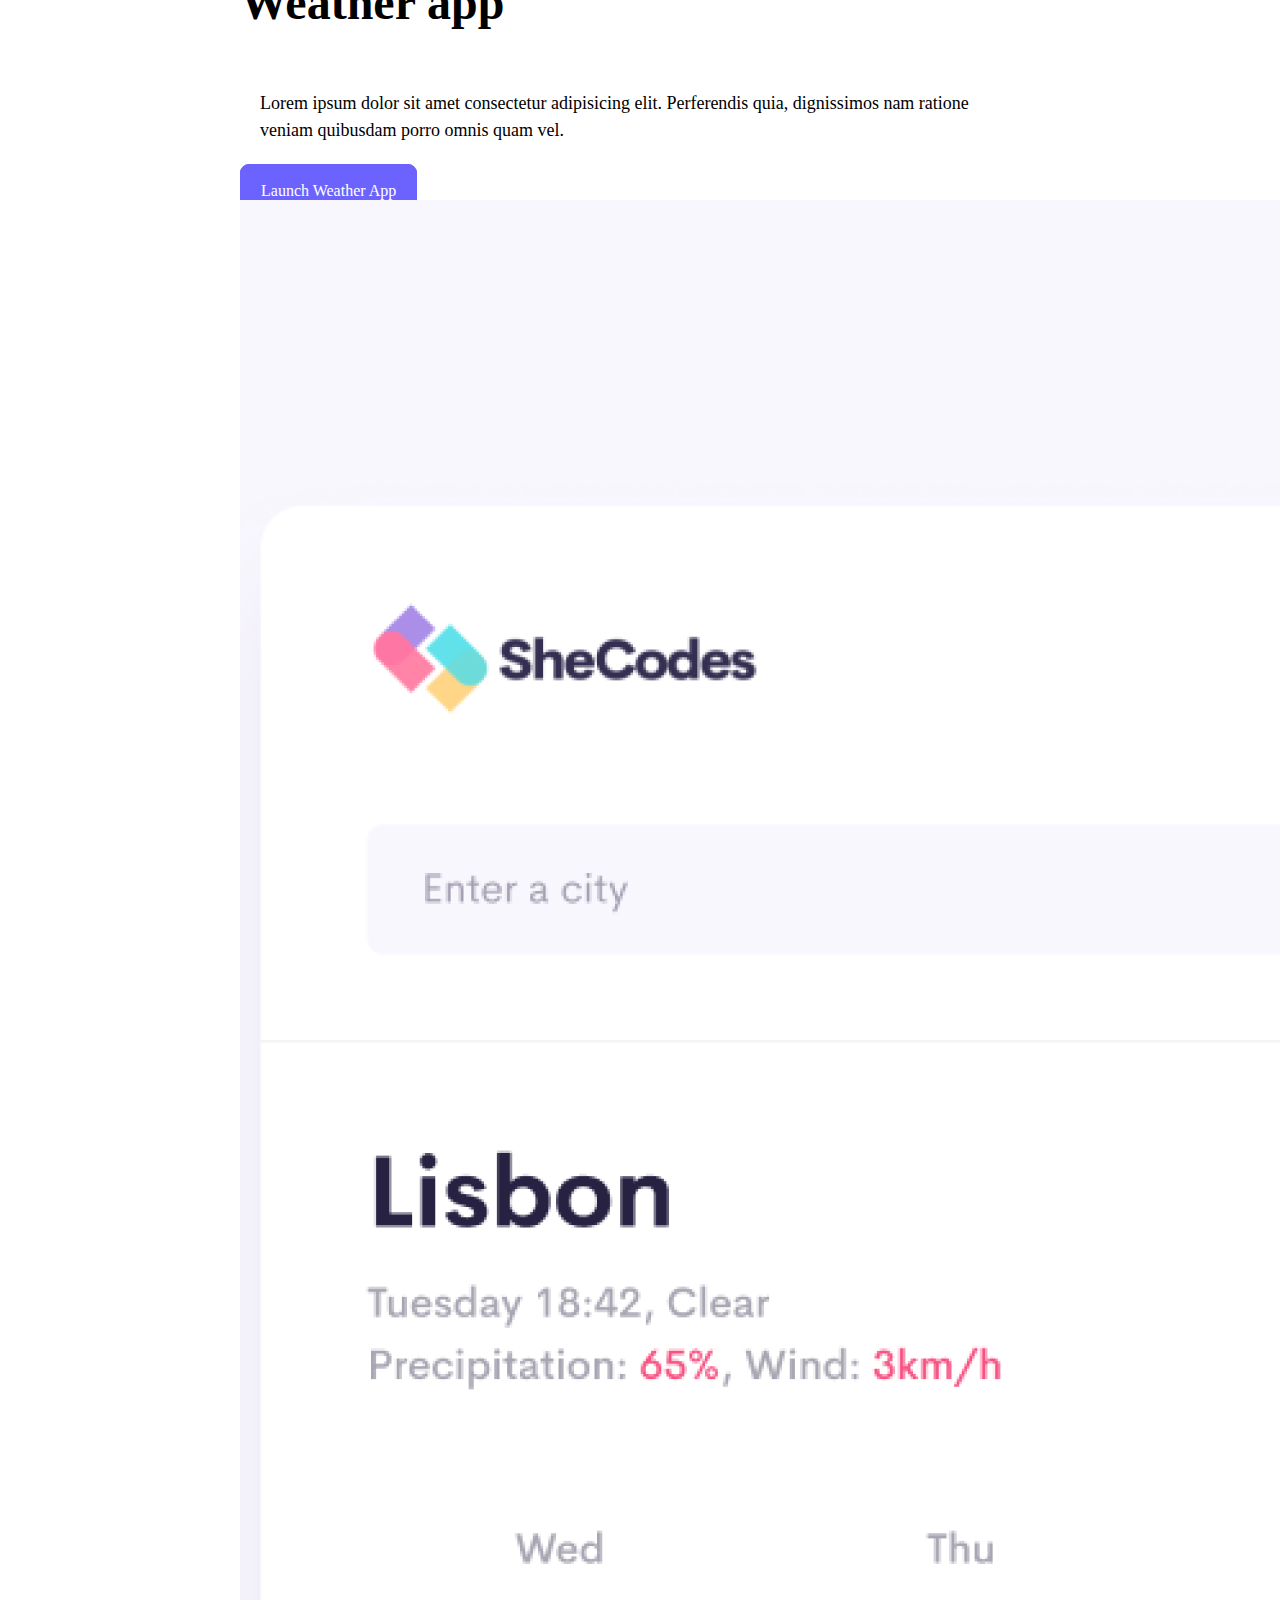
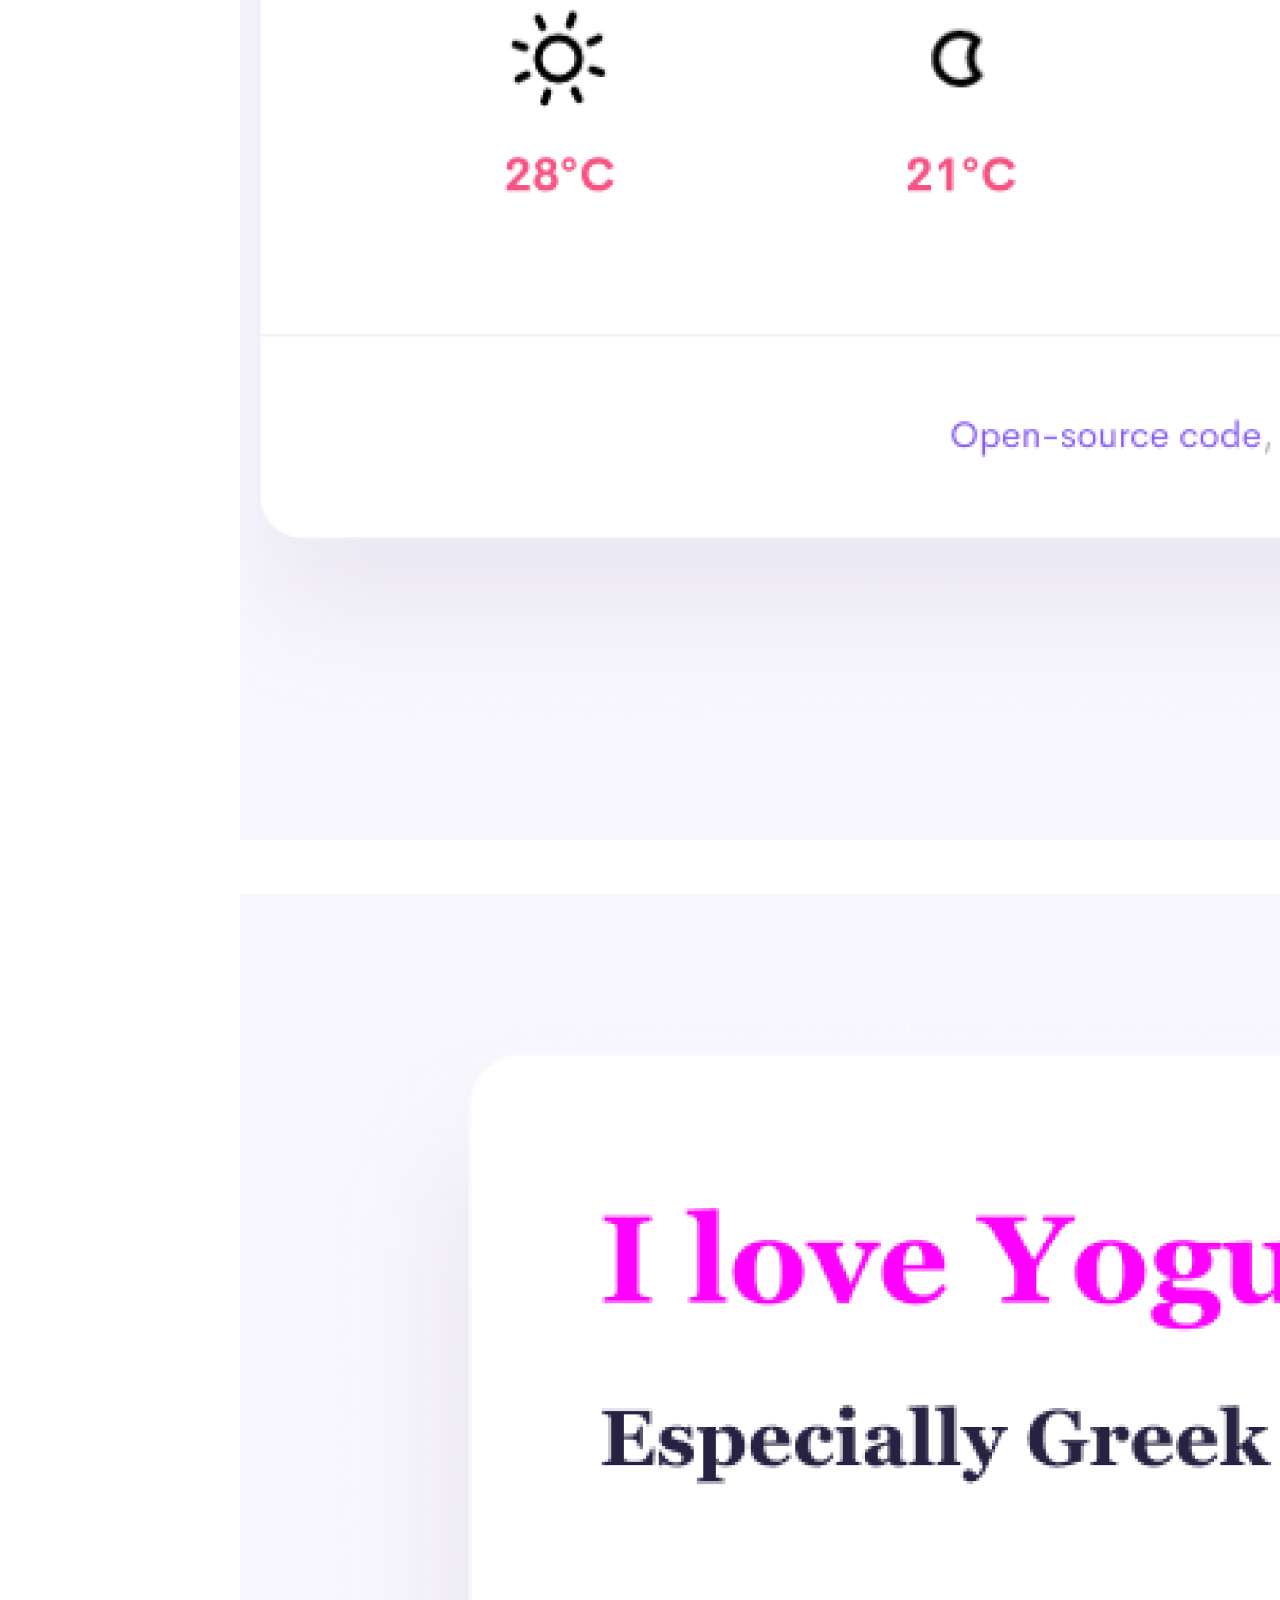
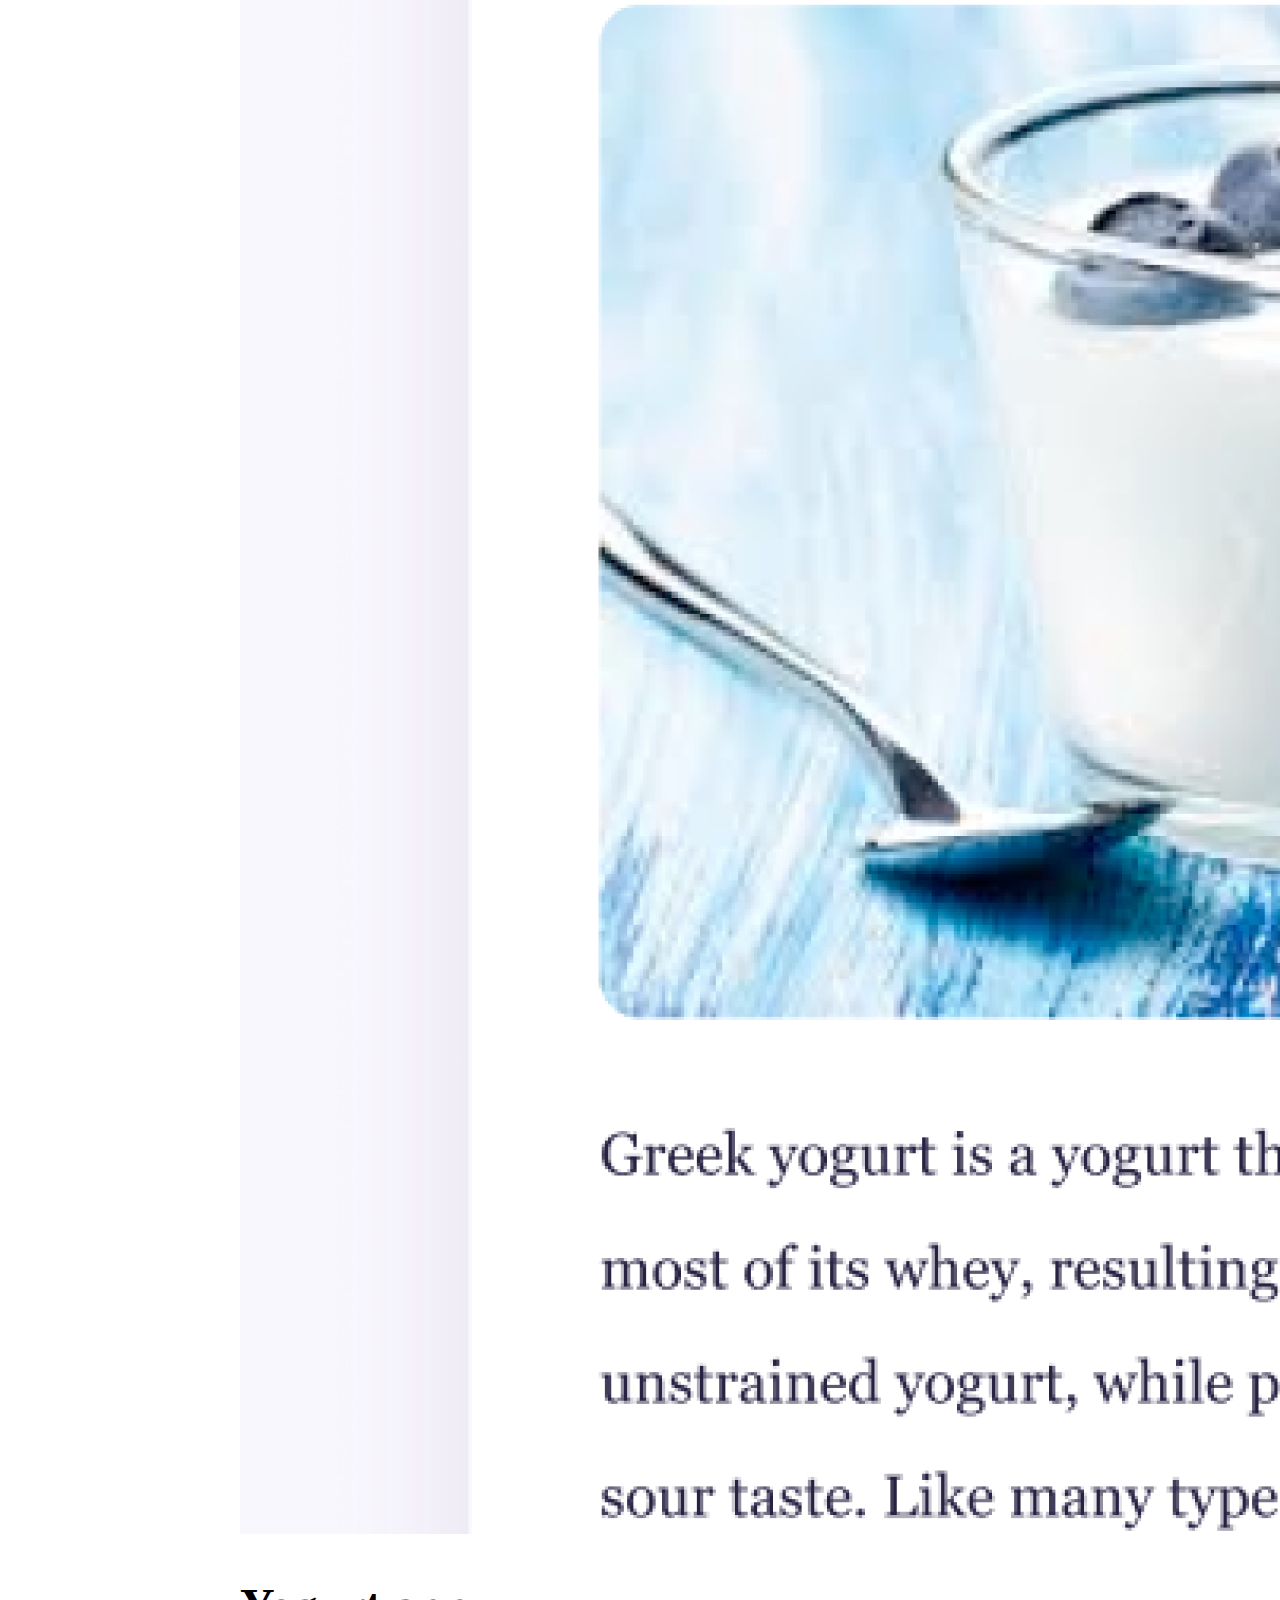
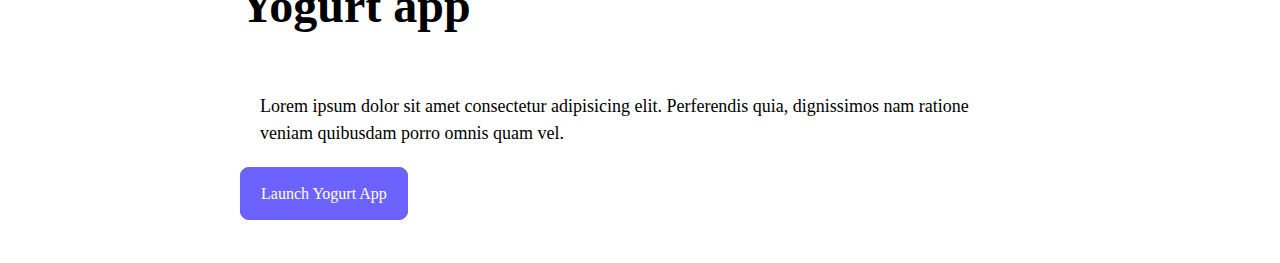
==== commit 18b3bd69: "add responsive codes" ====
--- a/index.html
+++ b/index.html
@@ -62,13 +62,13 @@
         <div class="col-sm-6">
           <img
             src="images/yoga.png"
-            class="img-fluid rounded"
+            class="img-fluid rounded app-photo"
             alt="yoga exercise photo"
           />
         </div>
         <div class="col-sm-6">
-          <h2 class="mb-3">Yoga app</h2>
-          <p class="text-justify">
+          <h2 class="mb-3 h-des">Yoga app</h2>
+          <p class="text-justify p-des">
             Lorem ipsum dolor sit amet consectetur adipisicing elit. Perferendis
             quia, dignissimos nam ratione veniam quibusdam porro omnis quam vel.
           </p>
@@ -77,10 +77,10 @@
           </div>
         </div>
       </div>
-      <div class="row mt-5">
+      <div class="row mt-4 weather-app">
         <div class="col-sm-6">
-          <h2 class="mb-3">Weather app</h2>
-          <p class="text-justify">
+          <h2 class="mb-3 h-des">Weather app</h2>
+          <p class="text-justify p-des">
             Lorem ipsum dolor sit amet consectetur adipisicing elit. Perferendis
             quia, dignissimos nam ratione veniam quibusdam porro omnis quam vel.
           </p>
@@ -91,22 +91,22 @@
         <div class="col-sm-6">
           <img
             src="images/weather.png"
-            class="img-fluid rounded"
+            class="img-fluid rounded app-photo"
             alt="weather app photo"
           />
         </div>
       </div>
-      <div class="row mt-5">
+      <div class="row yogurt-app">
         <div class="col-sm-6">
           <img
             src="images/yogurt.png"
-            class="img-fluid rounded mb-3"
+            class="img-fluid rounded mb-3 app-photo"
             alt="a glass of yogurt photo"
           />
         </div>
         <div class="col-sm-6">
-          <h2 class="mb-2">Yogurt app</h2>
-          <p class="text-justify">
+          <h2 class="mb-2 h-des">Yogurt app</h2>
+          <p class="text-justify p-des">
             Lorem ipsum dolor sit amet consectetur adipisicing elit. Perferendis
             quia, dignissimos nam ratione veniam quibusdam porro omnis quam vel.
           </p>
--- a/src/style.css
+++ b/src/style.css
@@ -14,7 +14,6 @@
 h2,
 h3 {
   text-align: center;
-  margin: 5px;
 }
 
 h1 {
@@ -24,6 +23,12 @@
 
 h2 {
   font-size: 48px;
+}
+.h-des {
+  text-align: left;
+}
+.p-des {
+  text-align: left;
 }
 
 h3 {
@@ -82,7 +87,9 @@
 .about-paragraphs p {
   margin: 10px;
 }
-
+.yogurt-app {
+  margin-top: 50px;
+}
 .email-link {
   display: flex;
   justify-content: center;
@@ -114,6 +121,15 @@
   h2 {
     font-size: 36px;
   }
+  .h-des {
+    text-align: center;
+  }
+  .p-des {
+    text-align: center;
+  }
+  .app-photo {
+    display: block;
+  }
   .app-link {
     display: block;
     width: 100%;
@@ -123,13 +139,26 @@
   .col-md-4 {
     margin-bottom: 30px;
   }
+  .yogurt-app {
+    margin: 25px 5px;
+  }
 }
 @media (max-width: 450px) {
   h1 {
-    font-size: 64px;
+    font-size: 52px;
+    text-align: center;
   }
   h2 {
-    font-size: 30px;
+    font-size: 24px;
+  }
+  .h-des {
+    text-align: center;
+  }
+  .p-des {
+    text-align: center;
+  }
+  .app-photo {
+    display: none;
   }
   .app-link {
     display: block;
@@ -140,4 +169,10 @@
   .col-md-4 {
     margin-bottom: 25px;
   }
+  .weather-app {
+    margin-bottom: 20px;
+  }
+  .yogurt-app {
+    margin: 20px 5px;
+  }
 }
